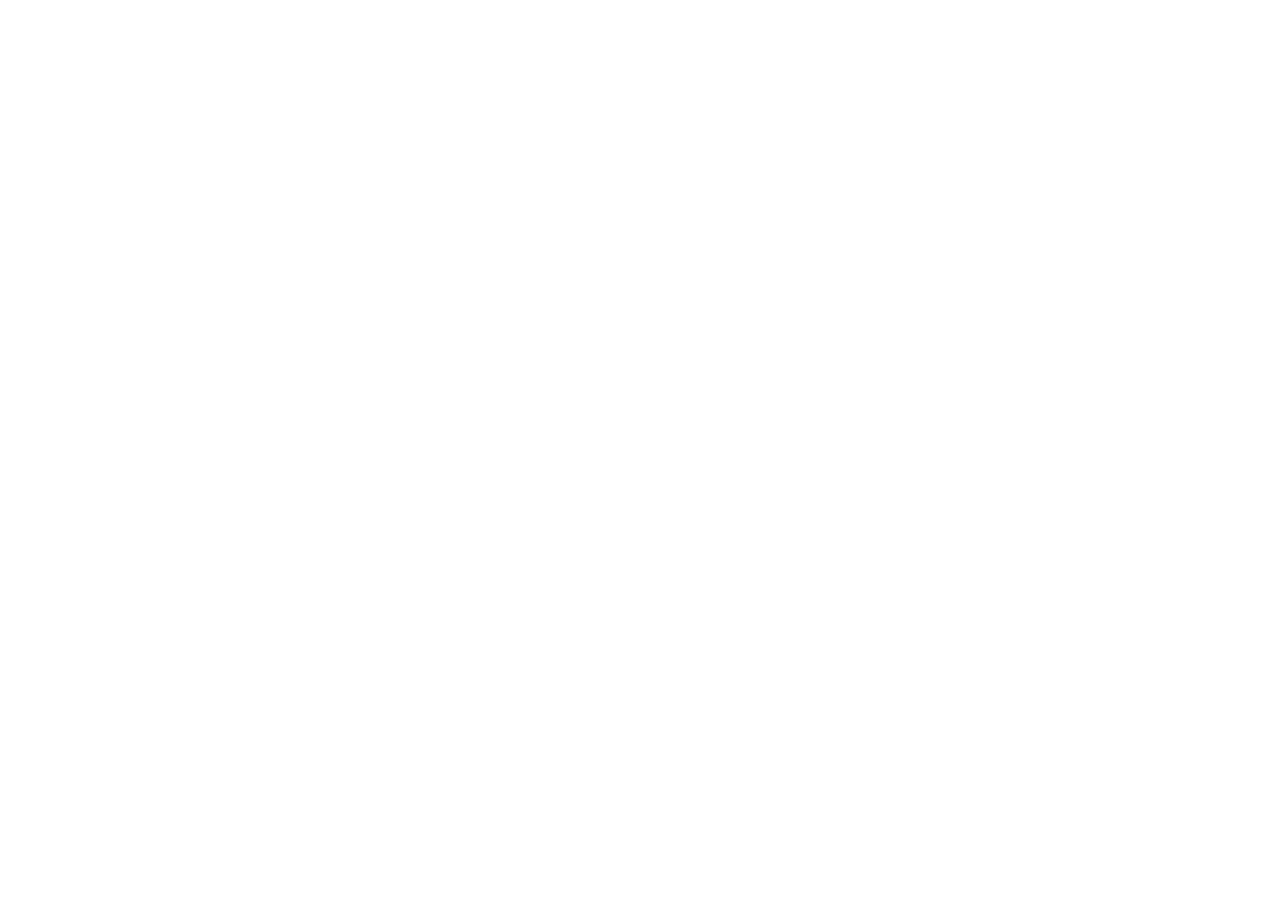
==== index.html @ 637b37db "first commit" ====
<!doctype html>
<html lang="en">
  <head>
    <!-- Required meta tags -->
    <meta charset="utf-8">
    <meta name="viewport" content="width=device-width, initial-scale=1, shrink-to-fit=no">

    <!-- Bootstrap CSS -->
    <link rel="stylesheet" href="https://cdn.jsdelivr.net/npm/bootstrap@4.6.2/dist/css/bootstrap.min.css" integrity="sha384-xOolHFLEh07PJGoPkLv1IbcEPTNtaed2xpHsD9ESMhqIYd0nLMwNLD69Npy4HI+N" crossorigin="anonymous">

    <title></title>
  </head>
  <body>
    <h1></h1>

    
    <script src="https://cdn.jsdelivr.net/npm/jquery@3.5.1/dist/jquery.slim.min.js" integrity="sha384-DfXdz2htPH0lsSSs5nCTpuj/zy4C+OGpamoFVy38MVBnE+IbbVYUew+OrCXaRkfj" crossorigin="anonymous"></script>
    <script src="https://cdn.jsdelivr.net/npm/bootstrap@4.6.2/dist/js/bootstrap.bundle.min.js" integrity="sha384-Fy6S3B9q64WdZWQUiU+q4/2Lc9npb8tCaSX9FK7E8HnRr0Jz8D6OP9dO5Vg3Q9ct" crossorigin="anonymous"></script>

    
  </body>
</html>
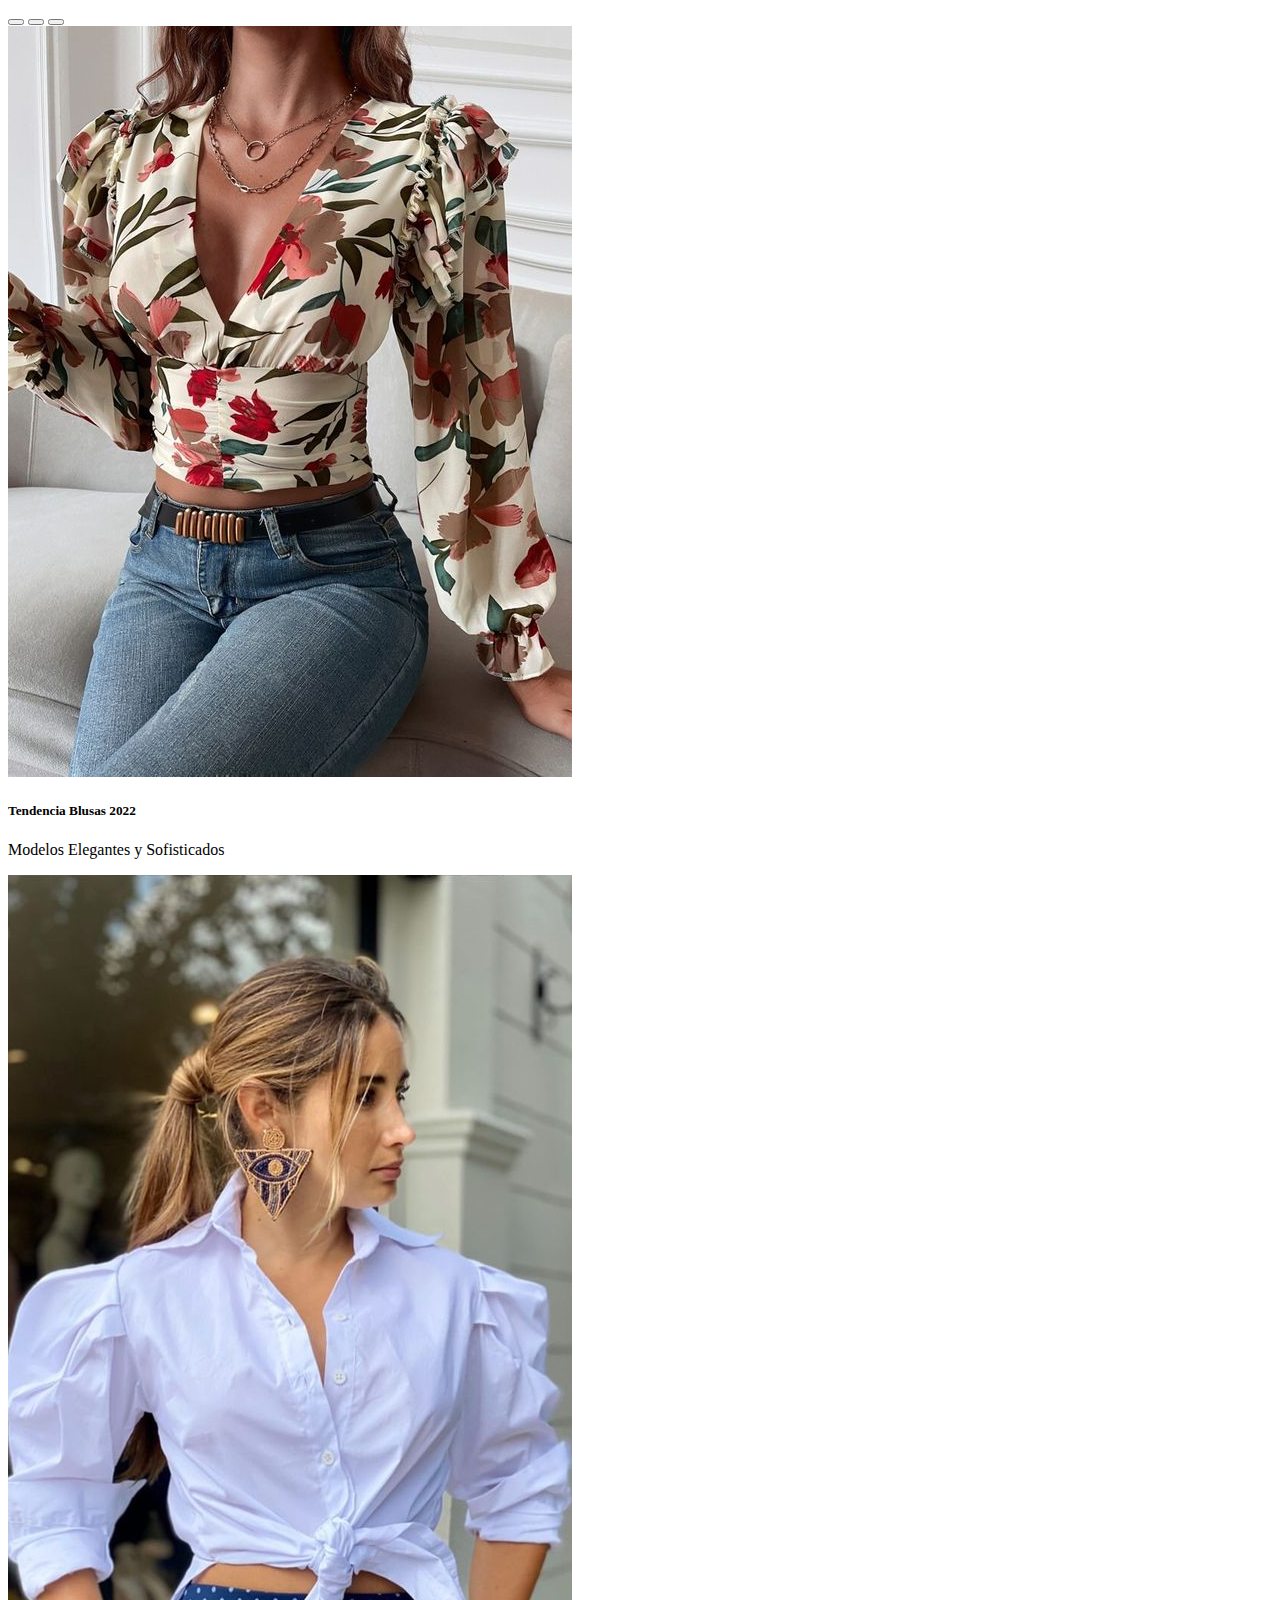
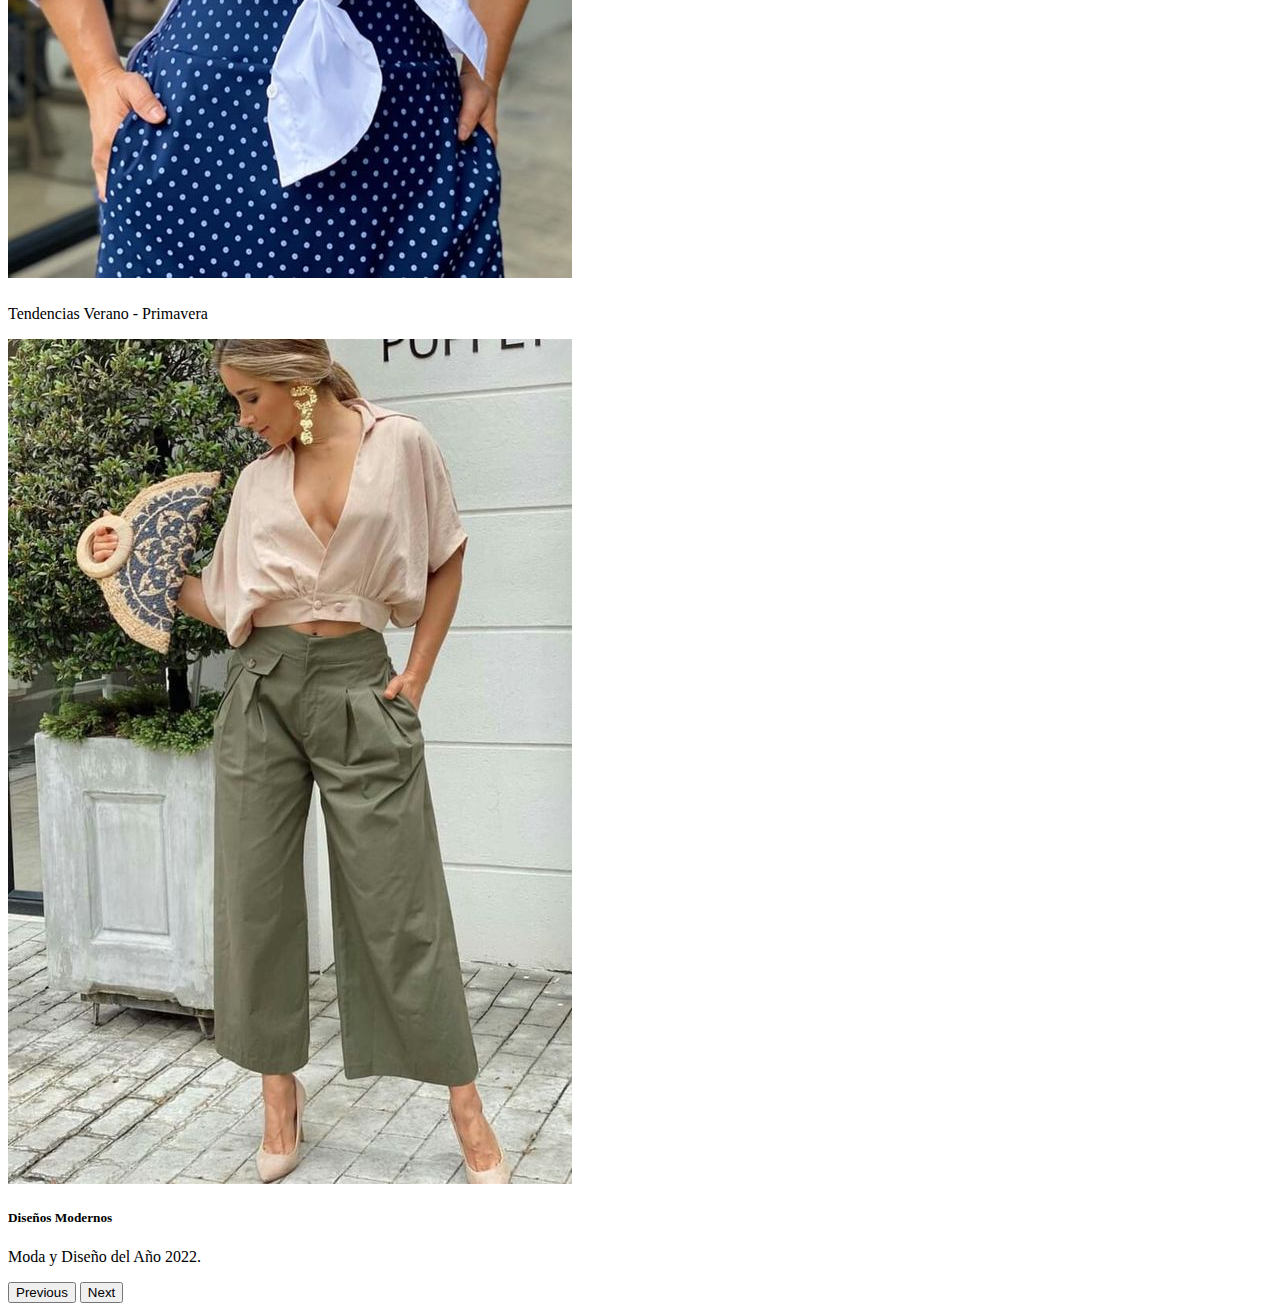
==== commit 3087594b: "first commit" ====
--- a/index.html
+++ b/index.html
@@ -1,22 +1,62 @@
 <!doctype html>
 <html lang="en">
   <head>
-    <!-- Required meta tags -->
     <meta charset="utf-8">
-    <meta name="viewport" content="width=device-width, initial-scale=1, shrink-to-fit=no">
-
-    <!-- Bootstrap CSS -->
-    <link rel="stylesheet" href="https://cdn.jsdelivr.net/npm/bootstrap@4.6.2/dist/css/bootstrap.min.css" integrity="sha384-xOolHFLEh07PJGoPkLv1IbcEPTNtaed2xpHsD9ESMhqIYd0nLMwNLD69Npy4HI+N" crossorigin="anonymous">
-
-    <title></title>
+    <meta name="viewport" content="width=device-width, initial-scale=1">
+    <title>Bootstrap demo</title>
+    <link href="https://cdn.jsdelivr.net/npm/bootstrap@5.2.0/dist/css/bootstrap.min.css" rel="stylesheet" integrity="sha384-gH2yIJqKdNHPEq0n4Mqa/HGKIhSkIHeL5AyhkYV8i59U5AR6csBvApHHNl/vI1Bx" crossorigin="anonymous">
   </head>
   <body>
-    <h1></h1>
 
+    <!-- carousel -->
     
-    <script src="https://cdn.jsdelivr.net/npm/jquery@3.5.1/dist/jquery.slim.min.js" integrity="sha384-DfXdz2htPH0lsSSs5nCTpuj/zy4C+OGpamoFVy38MVBnE+IbbVYUew+OrCXaRkfj" crossorigin="anonymous"></script>
-    <script src="https://cdn.jsdelivr.net/npm/bootstrap@4.6.2/dist/js/bootstrap.bundle.min.js" integrity="sha384-Fy6S3B9q64WdZWQUiU+q4/2Lc9npb8tCaSX9FK7E8HnRr0Jz8D6OP9dO5Vg3Q9ct" crossorigin="anonymous"></script>
+    
+        <div id="carousel" class="carousel slide" data-bs-ride="false">
+            <div class="carousel-indicators">
+                <button type="button" data-bs-target="#carouselExampleCaptions" data-bs-slide-to="0" class="active" aria-current="true" aria-label="Slide 1"></button>
+                <button type="button" data-bs-target="#carouselExampleCaptions" data-bs-slide-to="1" aria-label="Slide 2"></button>
+                <button type="button" data-bs-target="#carouselExampleCaptions" data-bs-slide-to="2" aria-label="Slide 3"></button>
+            </div>
+            <div class="carousel-inner">
+                <div class="carousel-item active">
+                <img src="/assets/images/blusa1.jpg" class="d-block w-100 img-fluid  " alt="...">
+                <div class="carousel-caption d-none d-md-block">
+                    <h5>Tendencia Blusas 2022</h5>
+                    <p>Modelos Elegantes y Sofisticados</p>
+                </div>
+                </div>
+                <div class="carousel-item">
+                <img src="/assets/images/blusa2.jpg" class="d-block w-100" alt="...">
+                <div class="carousel-caption d-none d-md-block">
+                    <h5></h5>
+                    <p>Tendencias Verano - Primavera</p>
+                </div>
+                </div>
+                <div class="carousel-item">
+                <img src="/assets/images/blusa3.jpg" class="d-block w-100" alt="...">
+                <div class="carousel-caption d-none d-md-block">
+                    <h5>Diseños  Modernos</h5>
+                    <p>Moda y Diseño del Año 2022.</p>
+                </div>
+                </div>
+            </div>
+            <button class="carousel-control-prev" type="button" data-bs-target="#carouselExampleCaptions" data-bs-slide="prev">
+                <span class="carousel-control-prev-icon" aria-hidden="true"></span>
+                <span class="visually-hidden">Previous</span>
+            </button>
+            <button class="carousel-control-next" type="button" data-bs-target="#carouselExampleCaptions" data-bs-slide="next">
+                <span class="carousel-control-next-icon" aria-hidden="true"></span>
+                <span class="visually-hidden">Next</span>
+            </button>
+            </div>
+            
 
-    
+
+
+
+
+    <script src="https://cdn.jsdelivr.net/npm/@popperjs/core@2.11.5/dist/umd/popper.min.js" integrity="sha384-Xe+8cL9oJa6tN/veChSP7q+mnSPaj5Bcu9mPX5F5xIGE0DVittaqT5lorf0EI7Vk" crossorigin="anonymous"></script>
+    <script src="https://cdn.jsdelivr.net/npm/bootstrap@5.2.0/dist/js/bootstrap.min.js" integrity="sha384-ODmDIVzN+pFdexxHEHFBQH3/9/vQ9uori45z4JjnFsRydbmQbmL5t1tQ0culUzyK" crossorigin="anonymous"></script>
+    <script src="https://cdn.jsdelivr.net/npm/bootstrap@5.2.0/dist/js/bootstrap.bundle.min.js" integrity="sha384-A3rJD856KowSb7dwlZdYEkO39Gagi7vIsF0jrRAoQmDKKtQBHUuLZ9AsSv4jD4Xa" crossorigin="anonymous"></script>
   </body>
 </html>
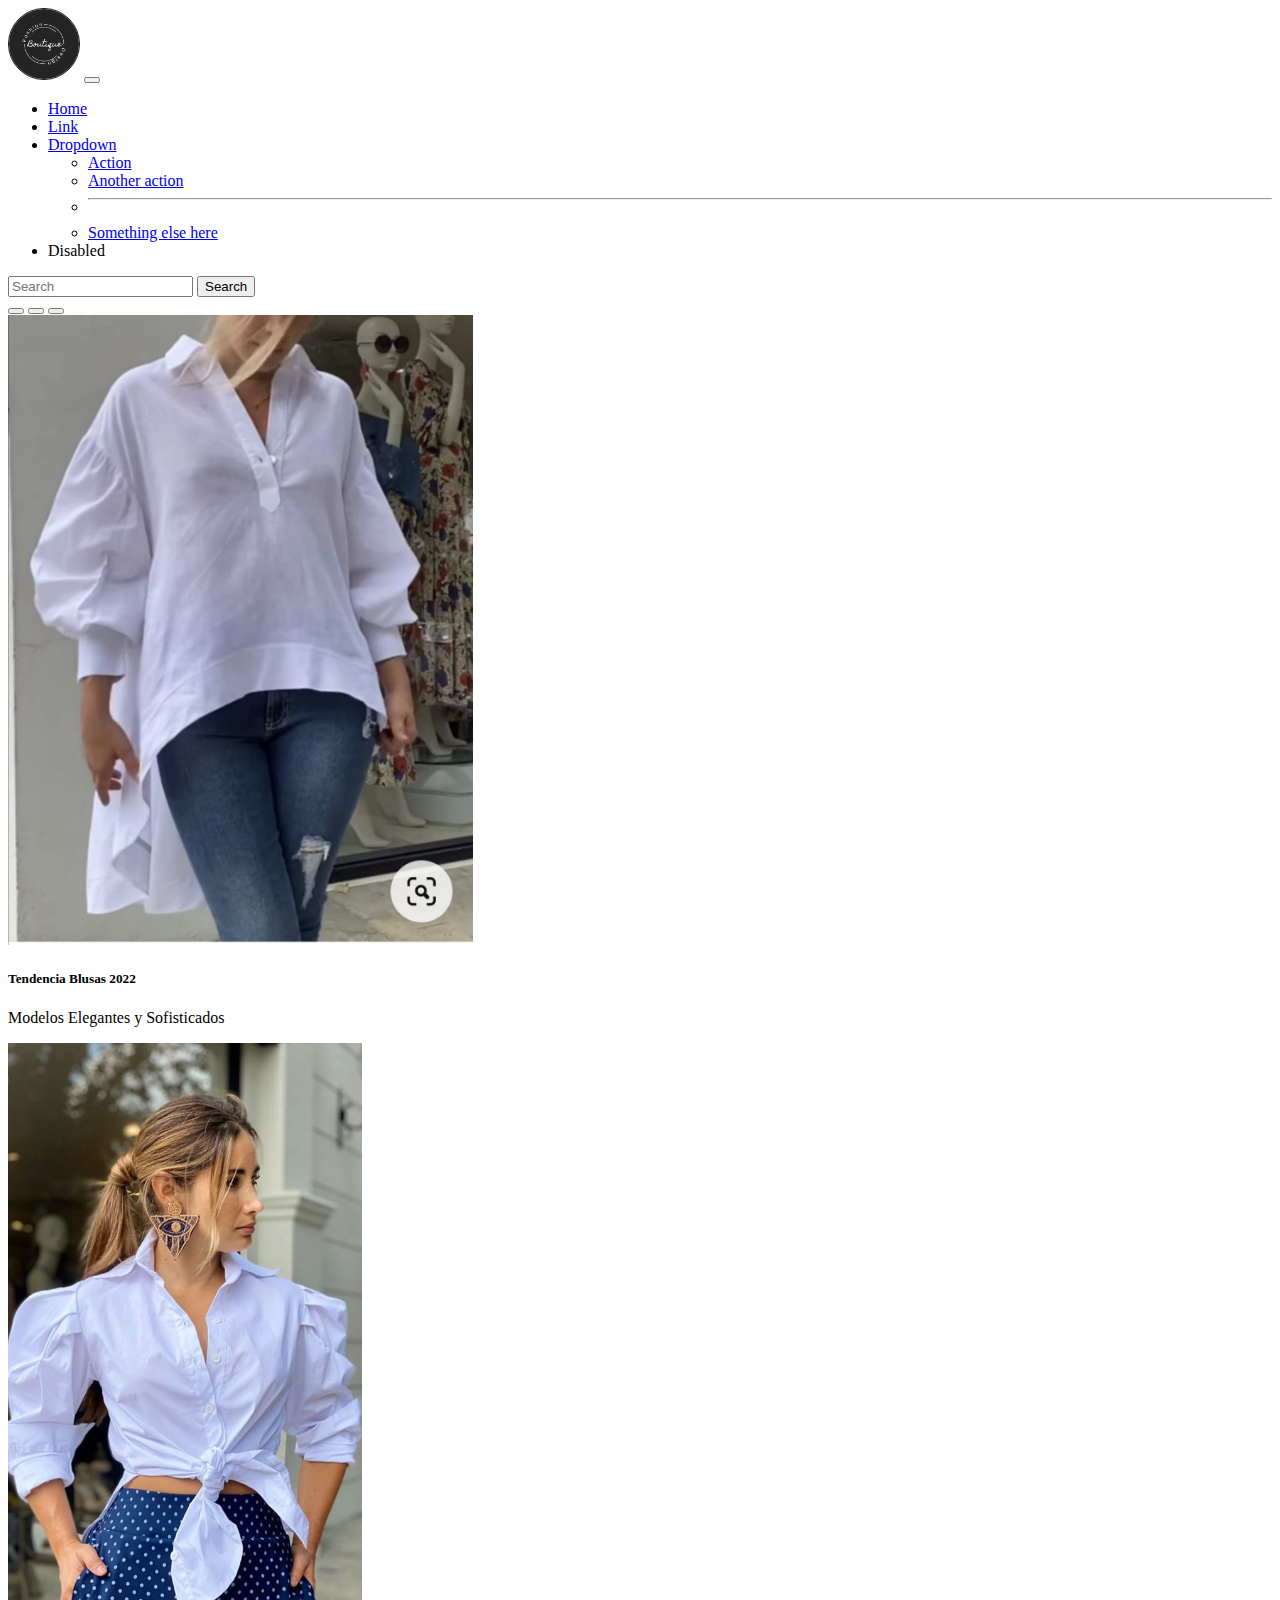
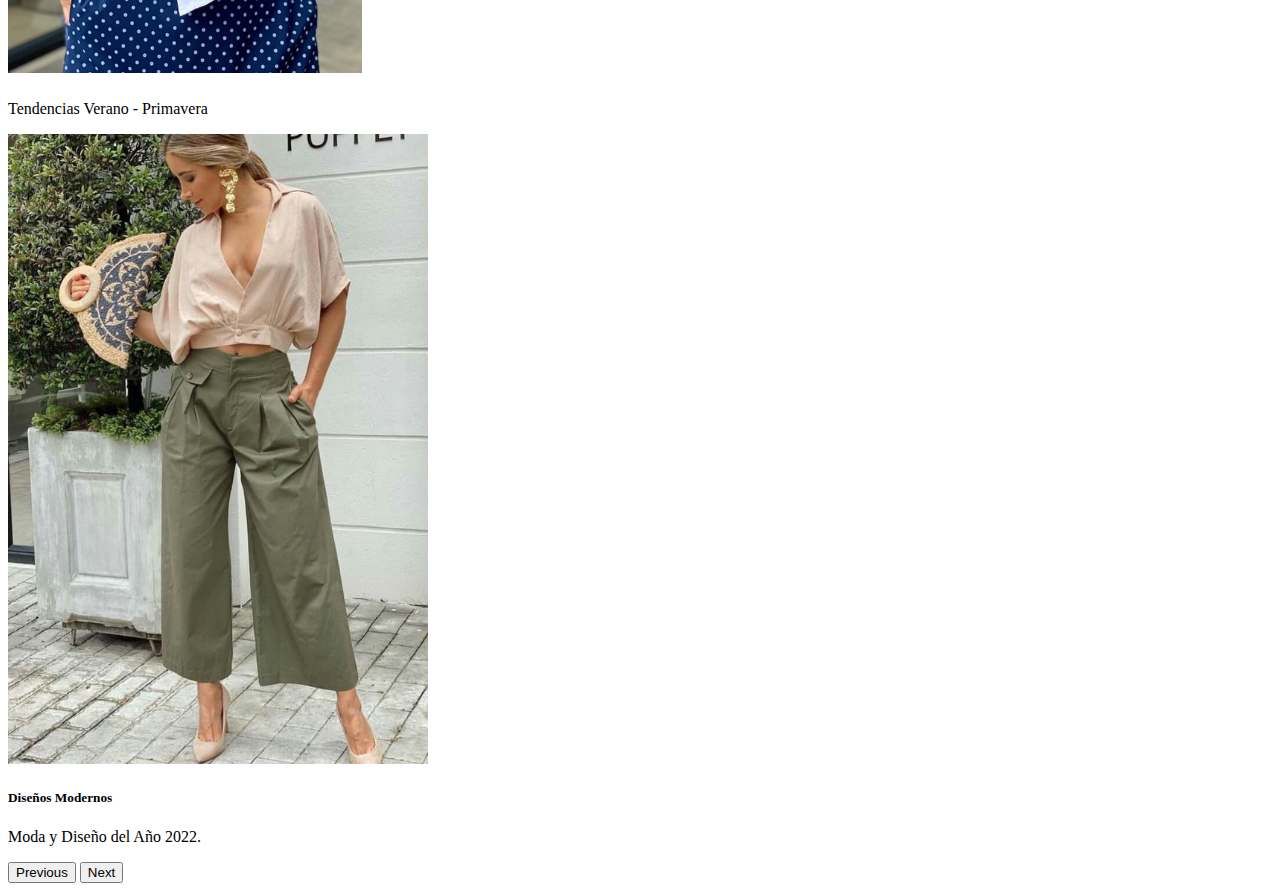
==== commit 3f3d33e5: "Se agrega navbar y se define imagenes para catalogo" ====
--- a/index.html
+++ b/index.html
@@ -5,13 +5,55 @@
     <meta name="viewport" content="width=device-width, initial-scale=1">
     <title>Bootstrap demo</title>
     <link href="https://cdn.jsdelivr.net/npm/bootstrap@5.2.0/dist/css/bootstrap.min.css" rel="stylesheet" integrity="sha384-gH2yIJqKdNHPEq0n4Mqa/HGKIhSkIHeL5AyhkYV8i59U5AR6csBvApHHNl/vI1Bx" crossorigin="anonymous">
+
+    <link rel="stylesheet" href="/index.css">
   </head>
   <body>
 
-    <!-- carousel -->
-    
-    
-        <div id="carousel" class="carousel slide" data-bs-ride="false">
+  <!-- Header -->
+  <header id="header">
+    <nav class="navbar navbar-expand-lg bg-light">
+        <div class="container-fluid">
+          <img src="/assets/images/logo.webp" alt="">
+          <button class="navbar-toggler" type="button" data-bs-toggle="collapse" data-bs-target="#navbarSupportedContent" aria-controls="navbarSupportedContent" aria-expanded="false" aria-label="Toggle navigation">
+            <span class="navbar-toggler-icon"></span>
+          </button>
+          <div class="collapse navbar-collapse" id="navbarSupportedContent">
+            <ul class="navbar-nav me-auto mb-2 mb-lg-0">
+              <li class="nav-item">
+                <a class="nav-link active" aria-current="page" href="#">Home</a>
+              </li>
+              <li class="nav-item">
+                <a class="nav-link" href="#">Link</a>
+              </li>
+              <li class="nav-item dropdown">
+                <a class="nav-link dropdown-toggle" href="#" role="button" data-bs-toggle="dropdown" aria-expanded="false">
+                  Dropdown
+                </a>
+                <ul class="dropdown-menu">
+                  <li><a class="dropdown-item" href="#">Action</a></li>
+                  <li><a class="dropdown-item" href="#">Another action</a></li>
+                  <li><hr class="dropdown-divider"></li>
+                  <li><a class="dropdown-item" href="#">Something else here</a></li>
+                </ul>
+              </li>
+              <li class="nav-item">
+                <a class="nav-link disabled">Disabled</a>
+              </li>
+            </ul>
+            <form class="d-flex" role="search">
+              <input class="form-control me-2" type="search" placeholder="Search" aria-label="Search">
+              <button class="btn btn-outline-success" type="submit">Search</button>
+            </form>
+          </div>
+        </div>
+      </nav>
+  </header>
+  <!-- /Header -->
+
+    <!-- Main -->
+    <div id="main">
+    <div id="carousel" class="carousel slide" data-bs-ride="false">
             <div class="carousel-indicators">
                 <button type="button" data-bs-target="#carouselExampleCaptions" data-bs-slide-to="0" class="active" aria-current="true" aria-label="Slide 1"></button>
                 <button type="button" data-bs-target="#carouselExampleCaptions" data-bs-slide-to="1" aria-label="Slide 2"></button>
@@ -19,27 +61,27 @@
             </div>
             <div class="carousel-inner">
                 <div class="carousel-item active">
-                <img src="/assets/images/blusa1.jpg" class="d-block w-100 img-fluid  " alt="...">
+                <img src="/assets/images/blusa1.jpg" class="d-block w-100" alt="...">
                 <div class="carousel-caption d-none d-md-block">
                     <h5>Tendencia Blusas 2022</h5>
                     <p>Modelos Elegantes y Sofisticados</p>
                 </div>
-                </div>
-                <div class="carousel-item">
+            </div>
+            <div class="carousel-item">
                 <img src="/assets/images/blusa2.jpg" class="d-block w-100" alt="...">
                 <div class="carousel-caption d-none d-md-block">
                     <h5></h5>
                     <p>Tendencias Verano - Primavera</p>
                 </div>
-                </div>
+            </div>
                 <div class="carousel-item">
-                <img src="/assets/images/blusa3.jpg" class="d-block w-100" alt="...">
+                    <img src="/assets/images/blusa3.jpg" class="d-block w-100" alt="...">
                 <div class="carousel-caption d-none d-md-block">
                     <h5>Diseños  Modernos</h5>
                     <p>Moda y Diseño del Año 2022.</p>
                 </div>
-                </div>
             </div>
+        </div>
             <button class="carousel-control-prev" type="button" data-bs-target="#carouselExampleCaptions" data-bs-slide="prev">
                 <span class="carousel-control-prev-icon" aria-hidden="true"></span>
                 <span class="visually-hidden">Previous</span>
@@ -48,9 +90,11 @@
                 <span class="carousel-control-next-icon" aria-hidden="true"></span>
                 <span class="visually-hidden">Next</span>
             </button>
-            </div>
-            
-
+        </div>
+    </div>
+        <!-- /Main -->
+        
+        
 
 
 
--- a/index.css
+++ b/index.css
@@ -0,0 +1,17 @@
+#header img{
+    width: 70px;
+    background-color: #fff;
+    border-radius: 50%;
+    border: 1px solid #191919;
+}
+
+#main .carousel-inner img{
+    max-height: 70vh;
+    object-fit: cover; 
+
+    
+}
+
+#carousel{
+    position:relative;
+}
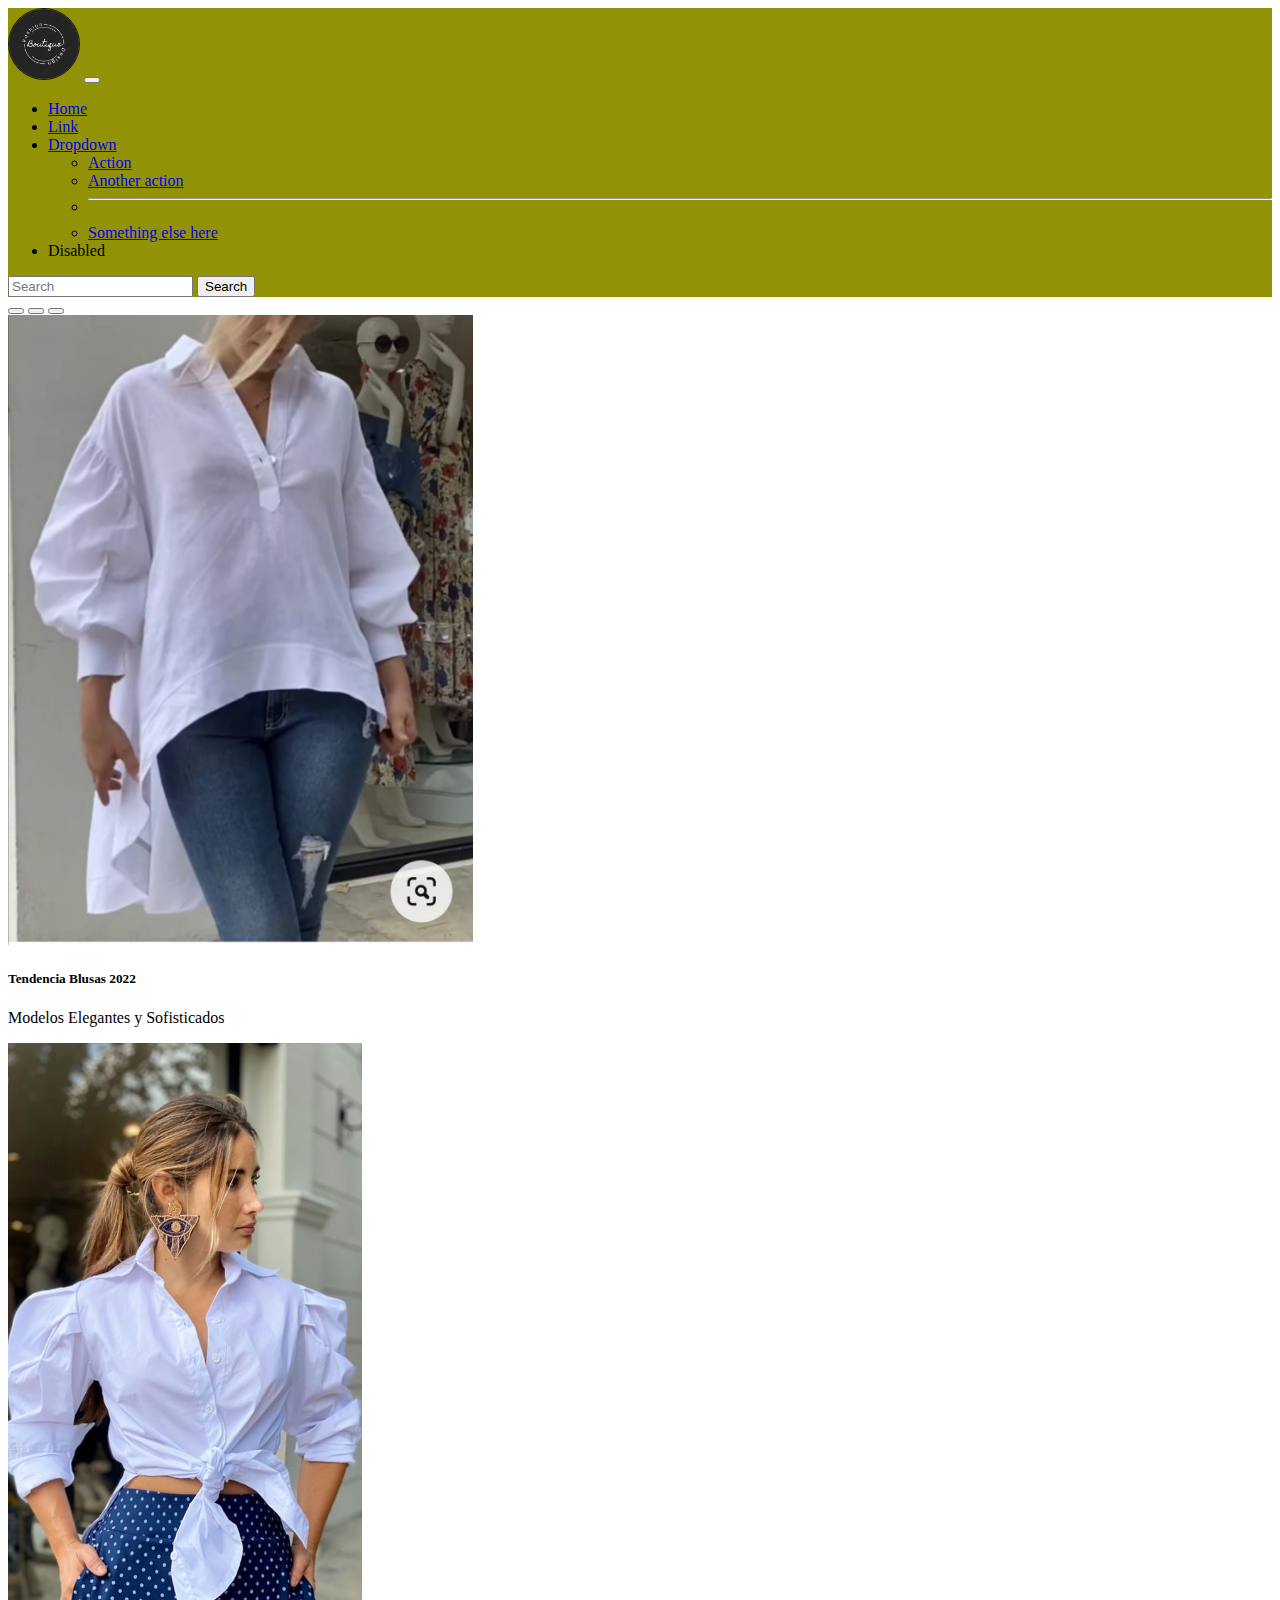
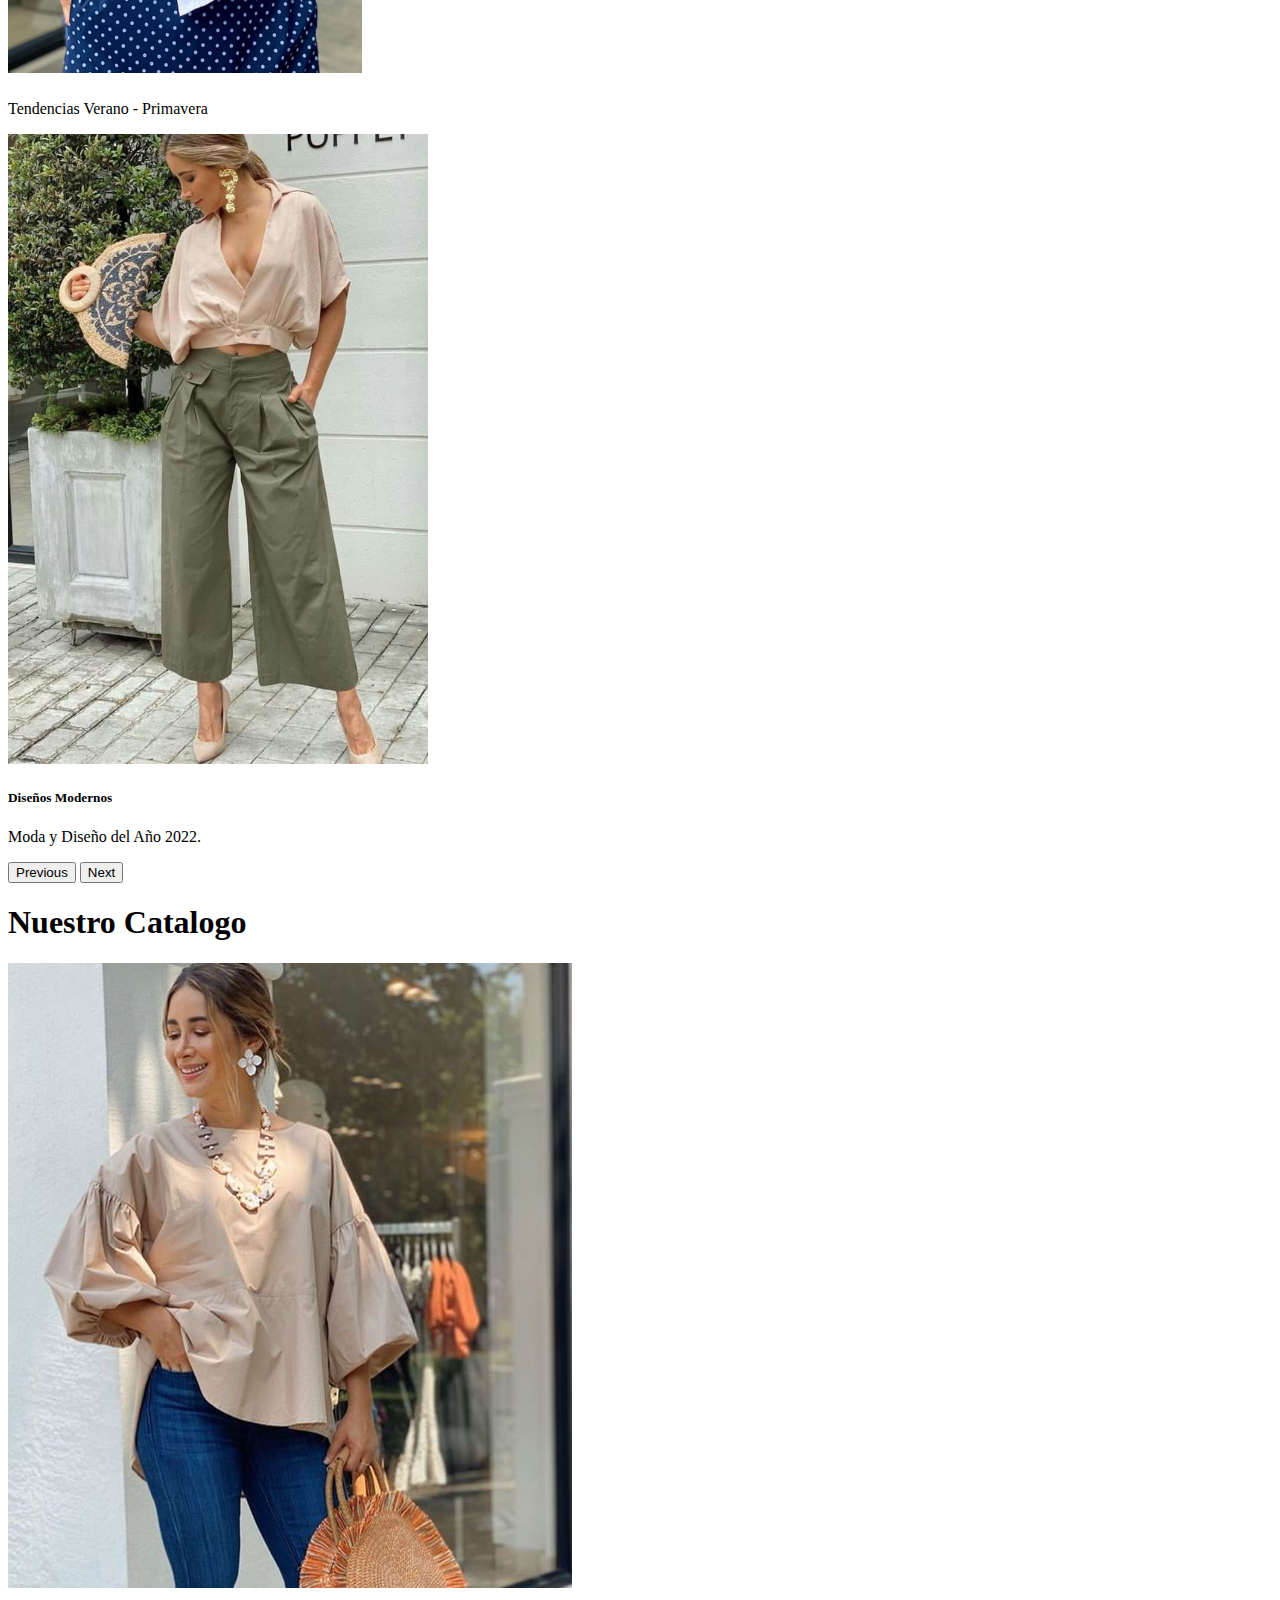
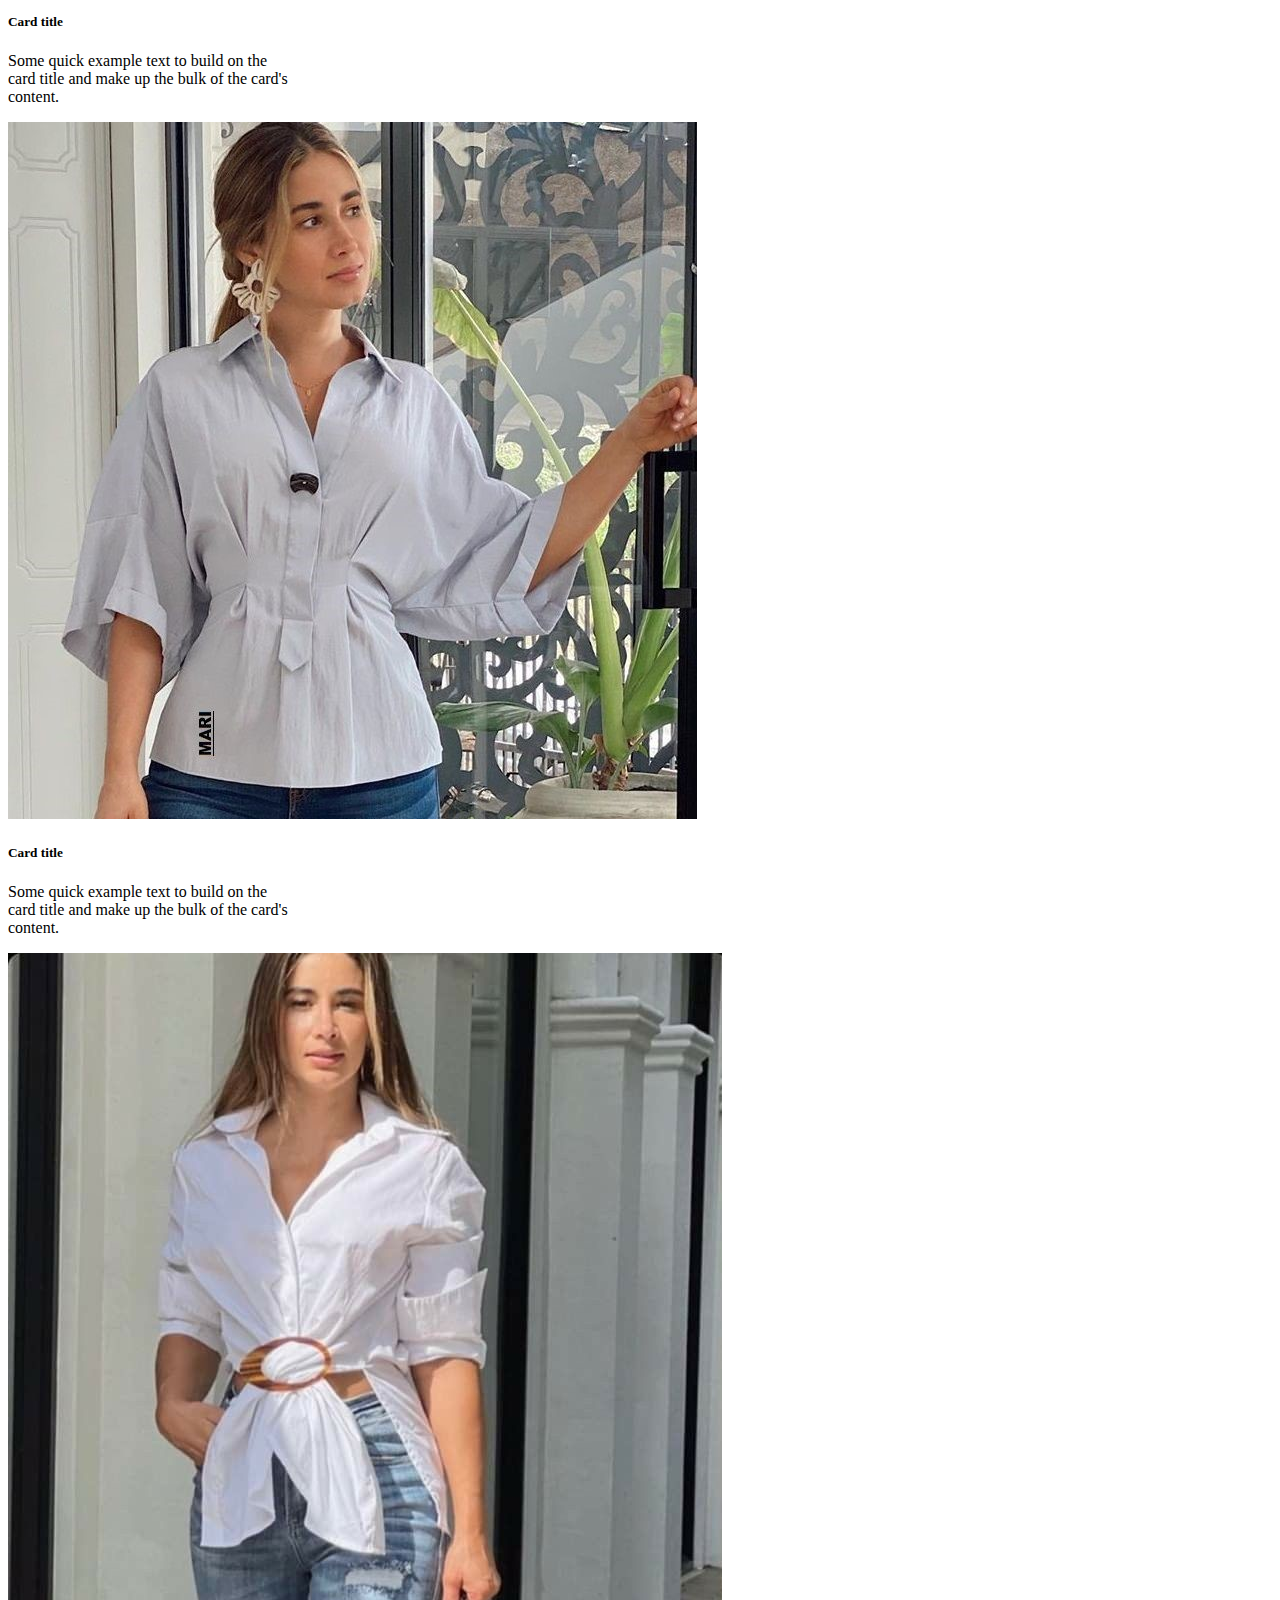
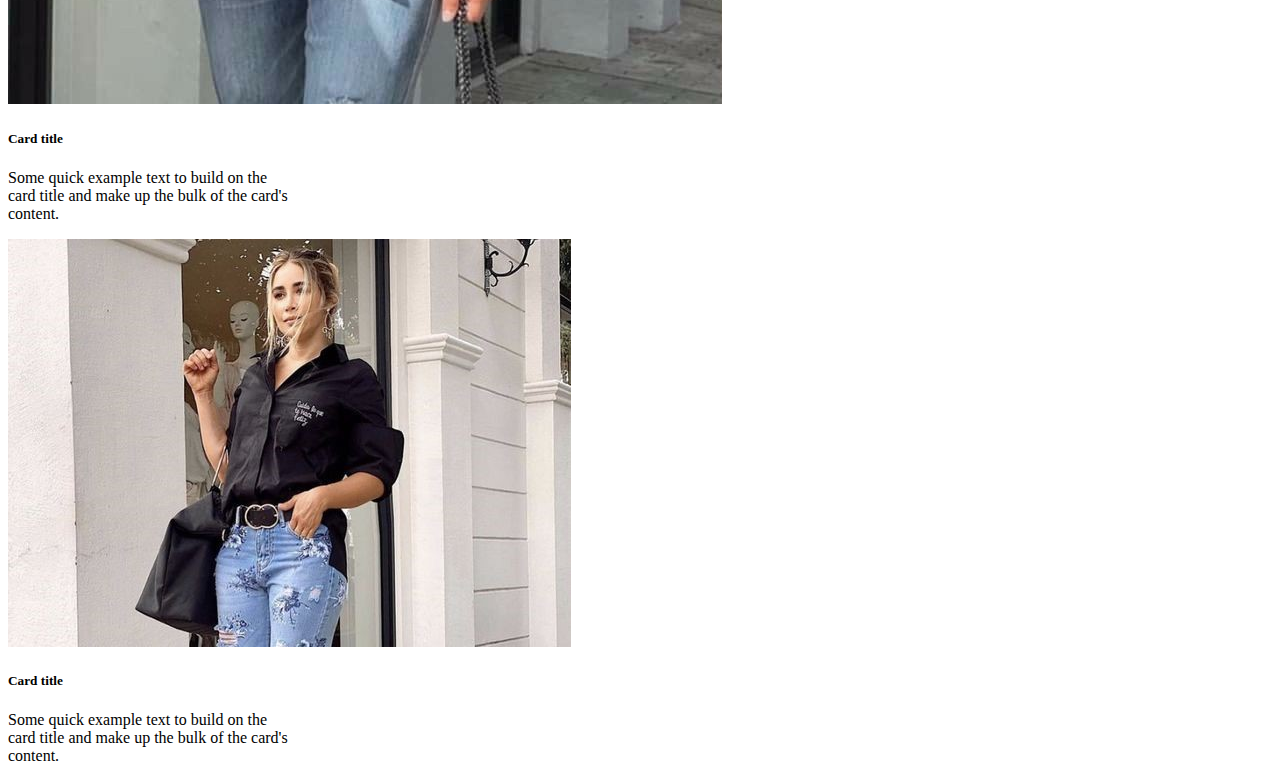
==== commit 0a808e49: "Se crean cards para catalogo" ====
--- a/index.html
+++ b/index.html
@@ -12,7 +12,7 @@
 
   <!-- Header -->
   <header id="header">
-    <nav class="navbar navbar-expand-lg bg-light">
+    <nav class="navbar navbar-expand-lg bg-">
         <div class="container-fluid">
           <img src="/assets/images/logo.webp" alt="">
           <button class="navbar-toggler" type="button" data-bs-toggle="collapse" data-bs-target="#navbarSupportedContent" aria-controls="navbarSupportedContent" aria-expanded="false" aria-label="Toggle navigation">
@@ -93,14 +93,79 @@
         </div>
     </div>
         <!-- /Main -->
+
+    <!-- Section -->
+    <div class="container">
+        <h1 class="text-center m-4">Nuestro Catalogo</h1>
+        <div class="row">
+            <div class="col-12 col-md-6 col-lg-3 d-flex justify-content-center ">
+                <div class="card" style="width: 18rem;">
+                    <img src="/assets/images/catalogo/img2.jpg" class="card-img-top" alt="...">
+                    <div class="card-body">
+                      <h5 class="card-title">Card title</h5>
+                      <p class="card-text">Some quick example text to build on the card title and make up the bulk of the card's content.</p>
+                      
+                    </div>
+                  </div>
+            </div>
+            <div class="col-12 col-md-6 col-lg-3 d-flex justify-content-center">
+                <div class="card" style="width: 18rem;">
+                    <img src="/assets/images/catalogo/img3.jpg" class="card-img-top" alt="...">
+                    <div class="card-body">
+                      <h5 class="card-title">Card title</h5>
+                      <p class="card-text">Some quick example text to build on the card title and make up the bulk of the card's content.</p>
+                      
+                    </div>
+                  </div>
+            </div>
+            <div class="col-12 col-md-6 col-lg-3 d-flex justify-content-center">
+                <div class="card" style="width: 18rem;">
+                    <img src="/assets/images/catalogo/img4.jpg" class="card-img-top" alt="...">
+                    <div class="card-body">
+                      <h5 class="card-title">Card title</h5>
+                      <p class="card-text">Some quick example text to build on the card title and make up the bulk of the card's content.</p>
+                      
+                    </div>
+                  </div>
+            </div>
+            <div class="col-12 col-md-6 col-lg-3 d-flex justify-content-center">
+                <div class="card" style="width: 18rem;">
+                    <img src="/assets/images/catalogo/img5.jpg" class="card-img-top" alt="...">
+                    <div class="card-body">
+                      <h5 class="card-title">Card title</h5>
+                      <p class="card-text">Some quick example text to build on the card title and make up the bulk of the card's content.</p>
+                      
+                    </div>
+                  </div>
+            </div>
+        </div>
+    </div>
+    <!-- /Section -->
         
         
 
 
 
 
-    <script src="https://cdn.jsdelivr.net/npm/@popperjs/core@2.11.5/dist/umd/popper.min.js" integrity="sha384-Xe+8cL9oJa6tN/veChSP7q+mnSPaj5Bcu9mPX5F5xIGE0DVittaqT5lorf0EI7Vk" crossorigin="anonymous"></script>
-    <script src="https://cdn.jsdelivr.net/npm/bootstrap@5.2.0/dist/js/bootstrap.min.js" integrity="sha384-ODmDIVzN+pFdexxHEHFBQH3/9/vQ9uori45z4JjnFsRydbmQbmL5t1tQ0culUzyK" crossorigin="anonymous"></script>
-    <script src="https://cdn.jsdelivr.net/npm/bootstrap@5.2.0/dist/js/bootstrap.bundle.min.js" integrity="sha384-A3rJD856KowSb7dwlZdYEkO39Gagi7vIsF0jrRAoQmDKKtQBHUuLZ9AsSv4jD4Xa" crossorigin="anonymous"></script>
+   <!-- Optional JavaScript; choose one of the two! -->
+
+    <!-- Option 1: jQuery and Bootstrap Bundle (includes Popper) -->
+    <script
+      src="https://cdn.jsdelivr.net/npm/jquery@3.5.1/dist/jquery.slim.min.js"
+      integrity="sha384-DfXdz2htPH0lsSSs5nCTpuj/zy4C+OGpamoFVy38MVBnE+IbbVYUew+OrCXaRkfj"
+      crossorigin="anonymous"
+    ></script>
+    <script
+      src="https://cdn.jsdelivr.net/npm/bootstrap@4.6.2/dist/js/bootstrap.bundle.min.js"
+      integrity="sha384-Fy6S3B9q64WdZWQUiU+q4/2Lc9npb8tCaSX9FK7E8HnRr0Jz8D6OP9dO5Vg3Q9ct"
+      crossorigin="anonymous"
+    ></script>
+
+    <!-- Option 2: Separate Popper and Bootstrap JS -->
+    <!--
+    <script src="https://cdn.jsdelivr.net/npm/jquery@3.5.1/dist/jquery.slim.min.js" integrity="sha384-DfXdz2htPH0lsSSs5nCTpuj/zy4C+OGpamoFVy38MVBnE+IbbVYUew+OrCXaRkfj" crossorigin="anonymous"></script>
+    <script src="https://cdn.jsdelivr.net/npm/popper.js@1.16.1/dist/umd/popper.min.js" integrity="sha384-9/reFTGAW83EW2RDu2S0VKaIzap3H66lZH81PoYlFhbGU+6BZp6G7niu735Sk7lN" crossorigin="anonymous"></script>
+    <script src="https://cdn.jsdelivr.net/npm/bootstrap@4.6.2/dist/js/bootstrap.min.js" integrity="sha384-+sLIOodYLS7CIrQpBjl+C7nPvqq+FbNUBDunl/OZv93DB7Ln/533i8e/mZXLi/P+" crossorigin="anonymous"></script>
+    -->
   </body>
-</html>
+</html>--- a/index.css
+++ b/index.css
@@ -1,3 +1,6 @@
+.navbar{
+    background-color: rgb(146, 146, 7);
+}
 #header img{
     width: 70px;
     background-color: #fff;
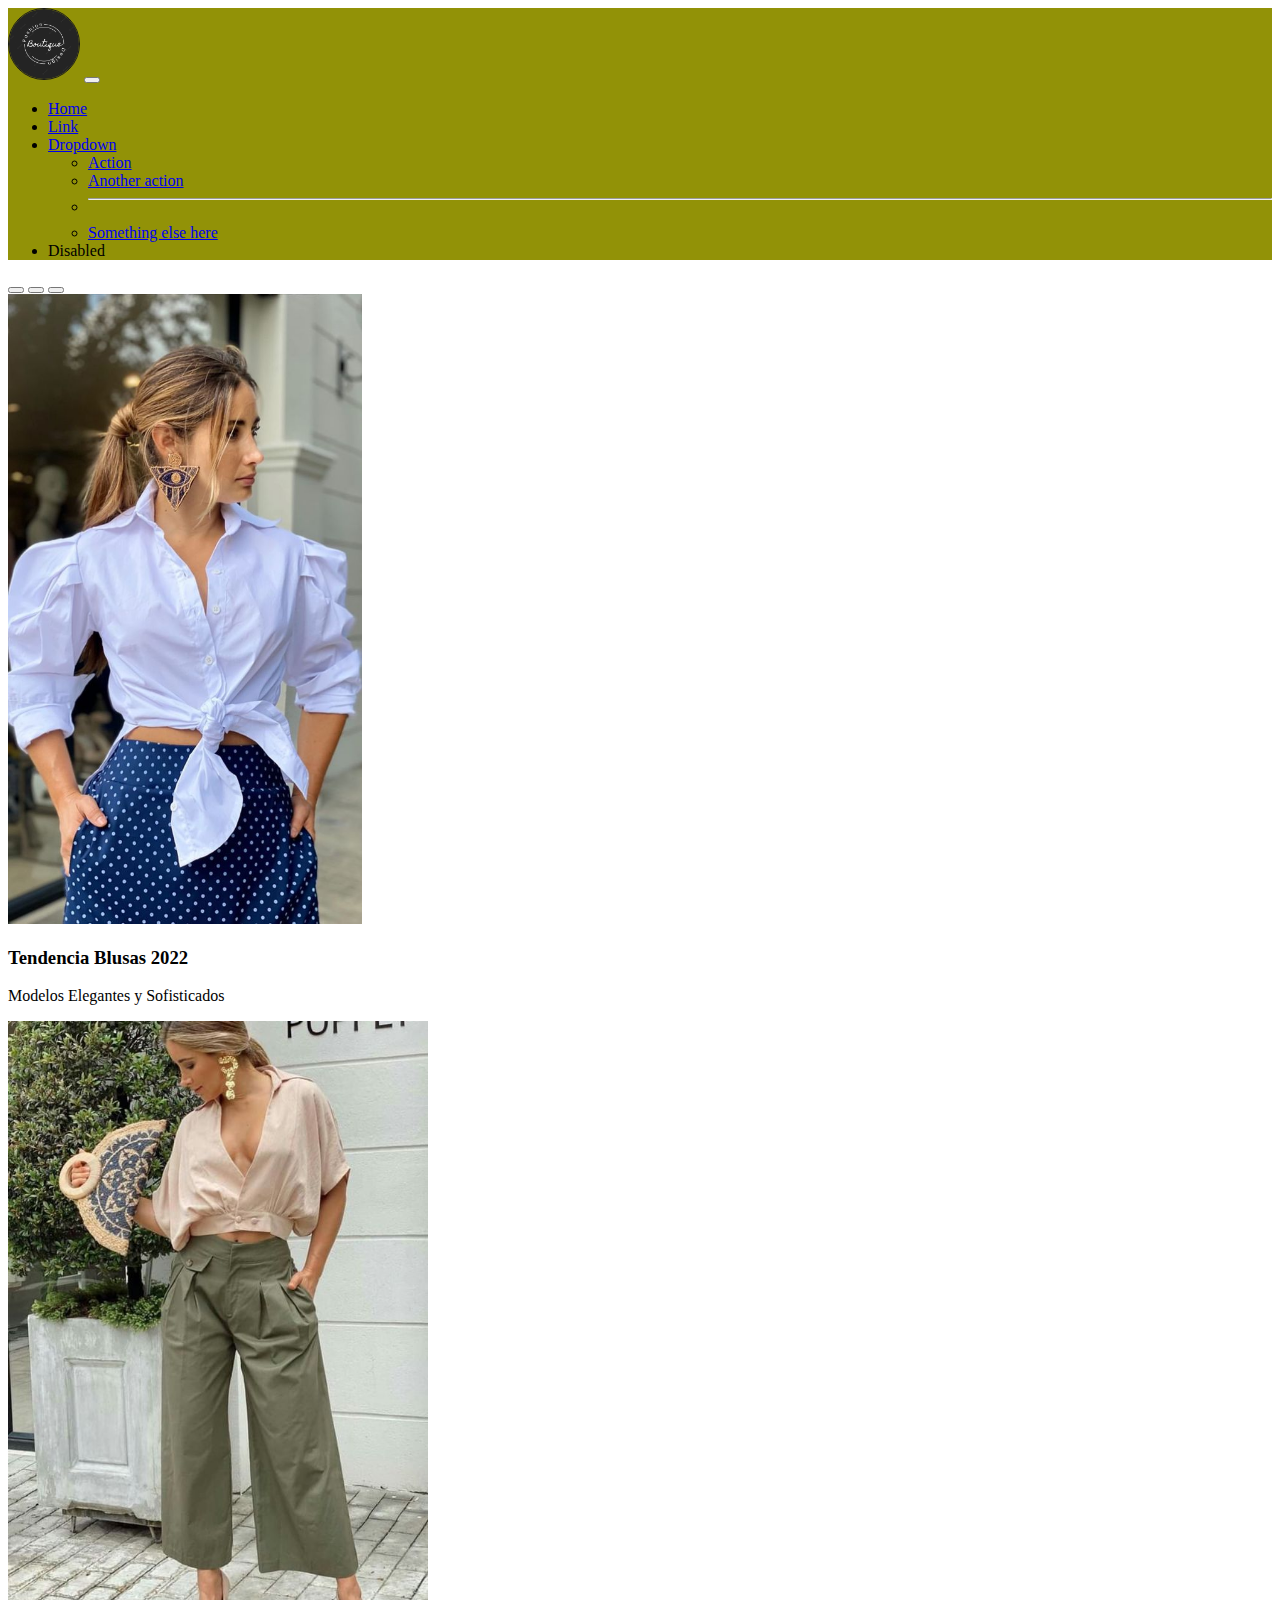
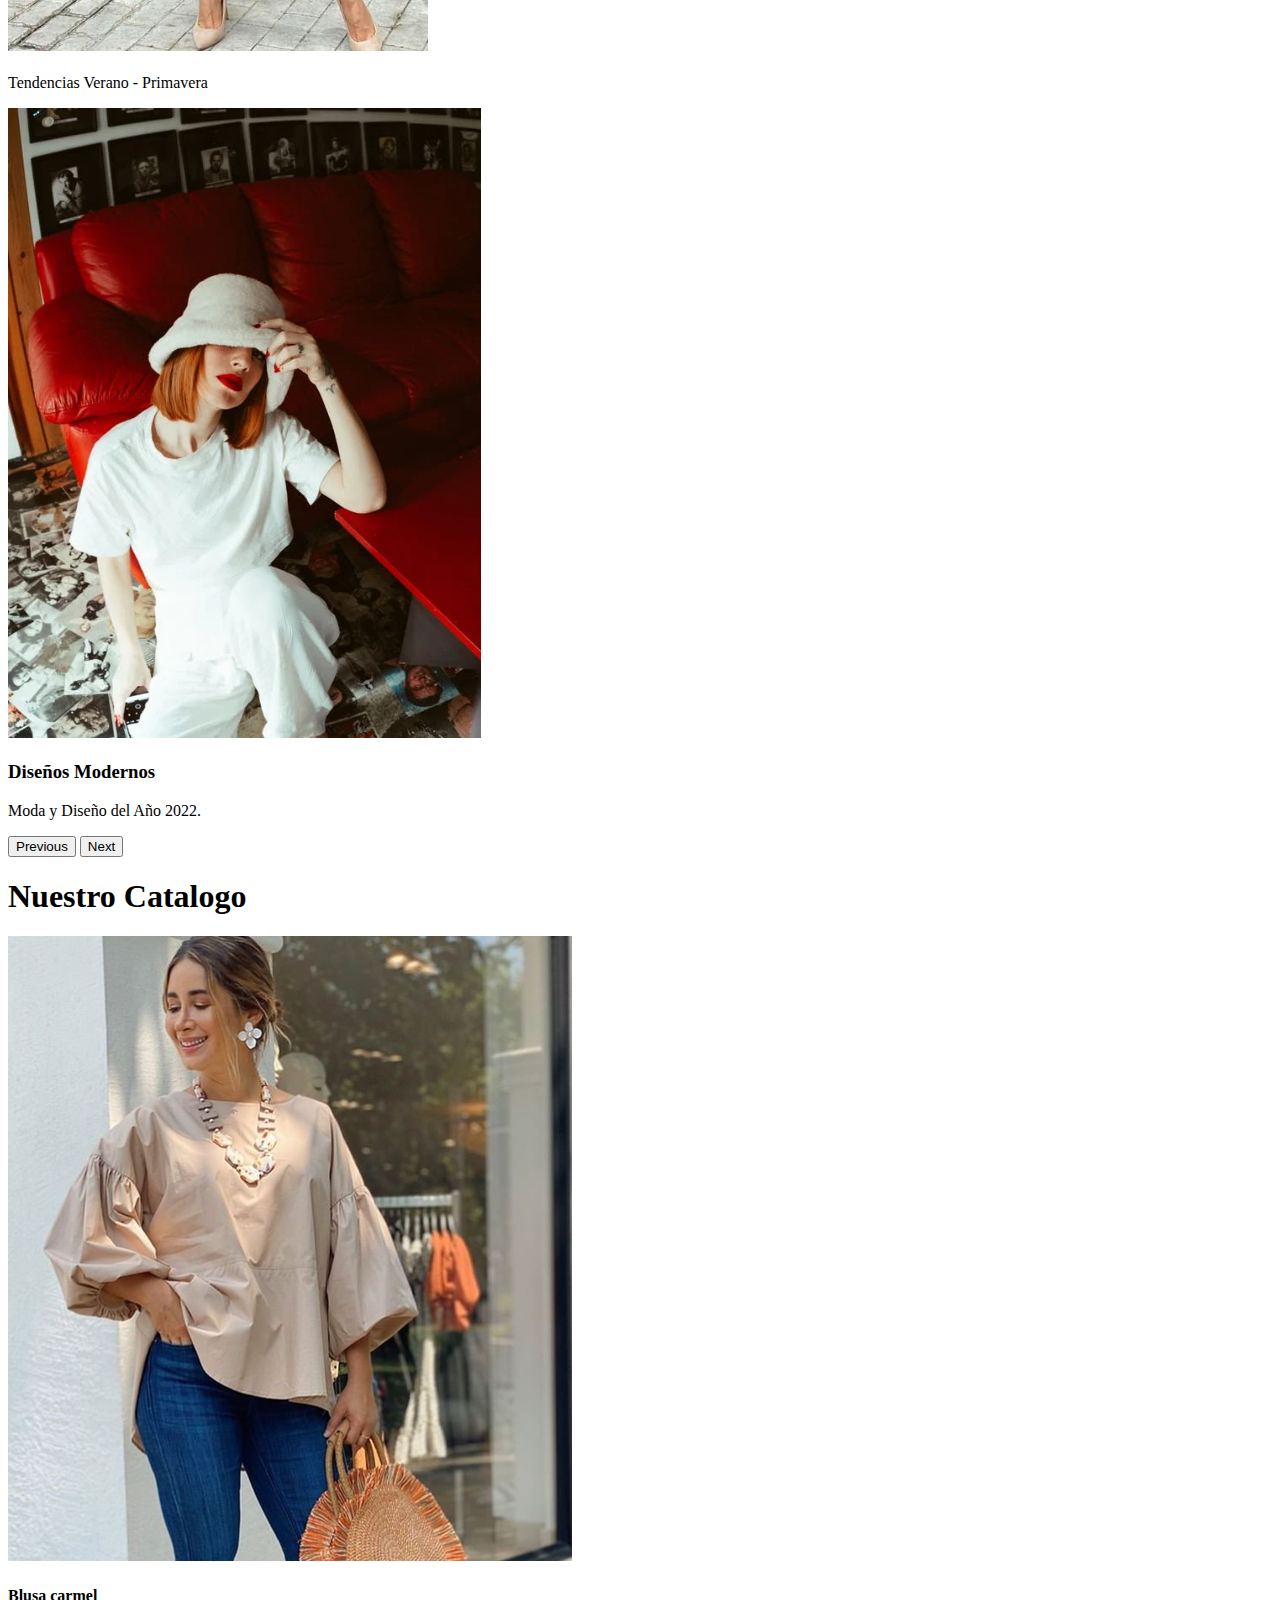
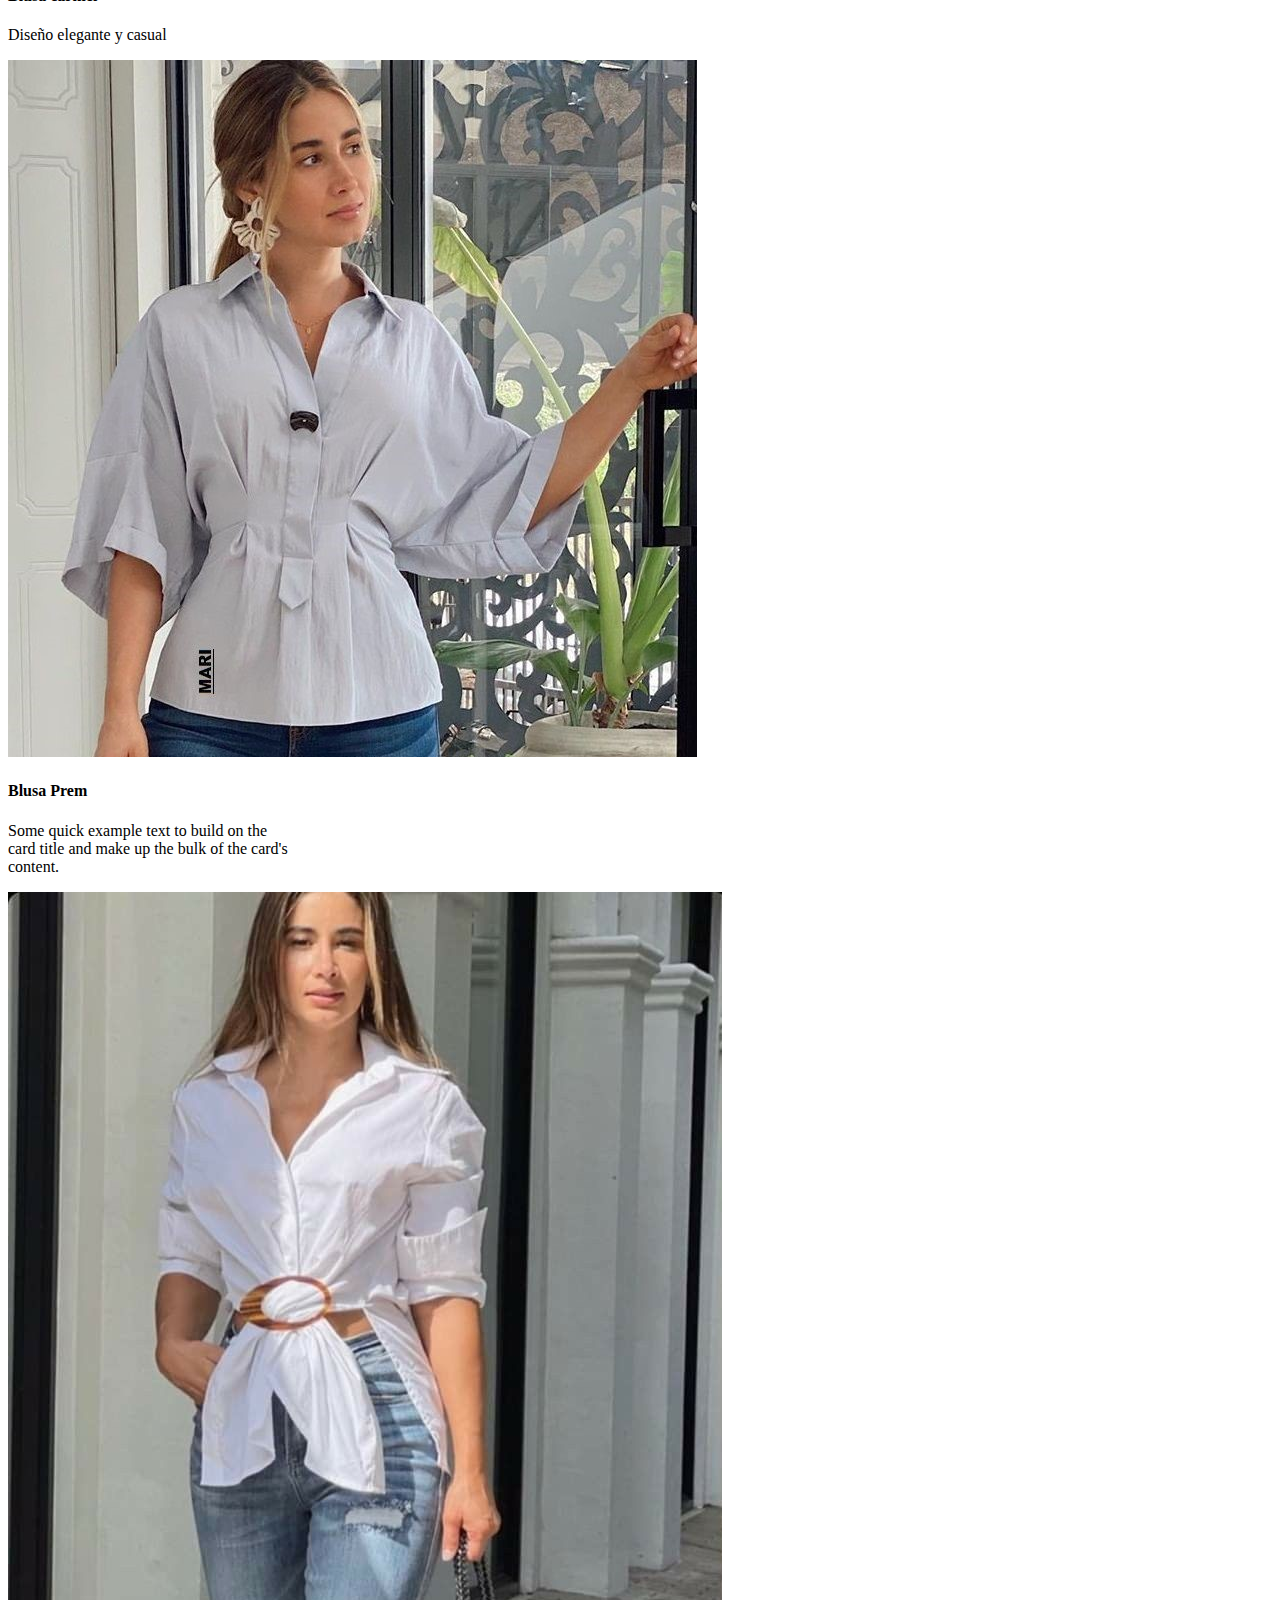
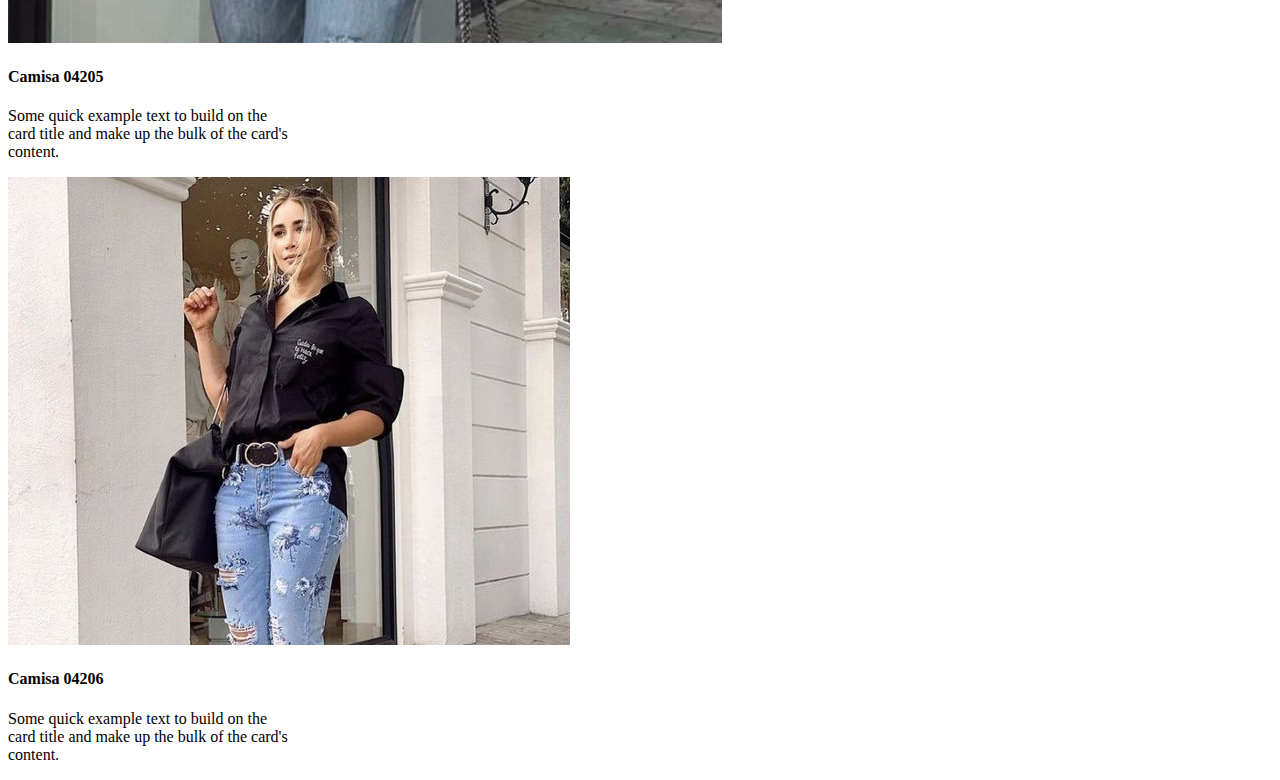
==== commit eeb4339a: "Se agrega descripcion de cada card." ====
--- a/index.html
+++ b/index.html
@@ -9,12 +9,13 @@
     <link rel="stylesheet" href="/index.css">
   </head>
   <body>
+    
 
   <!-- Header -->
   <header id="header">
     <nav class="navbar navbar-expand-lg bg-">
         <div class="container-fluid">
-          <img src="/assets/images/logo.webp" alt="">
+          <img  src="/assets/images/logo.webp" alt="">
           <button class="navbar-toggler" type="button" data-bs-toggle="collapse" data-bs-target="#navbarSupportedContent" aria-controls="navbarSupportedContent" aria-expanded="false" aria-label="Toggle navigation">
             <span class="navbar-toggler-icon"></span>
           </button>
@@ -41,10 +42,6 @@
                 <a class="nav-link disabled">Disabled</a>
               </li>
             </ul>
-            <form class="d-flex" role="search">
-              <input class="form-control me-2" type="search" placeholder="Search" aria-label="Search">
-              <button class="btn btn-outline-success" type="submit">Search</button>
-            </form>
           </div>
         </div>
       </nav>
@@ -53,31 +50,31 @@
 
     <!-- Main -->
     <div id="main">
-    <div id="carousel" class="carousel slide" data-bs-ride="false">
+    <div id="carousel" class="carousel slide " data-bs-ride="false">
             <div class="carousel-indicators">
                 <button type="button" data-bs-target="#carouselExampleCaptions" data-bs-slide-to="0" class="active" aria-current="true" aria-label="Slide 1"></button>
                 <button type="button" data-bs-target="#carouselExampleCaptions" data-bs-slide-to="1" aria-label="Slide 2"></button>
                 <button type="button" data-bs-target="#carouselExampleCaptions" data-bs-slide-to="2" aria-label="Slide 3"></button>
             </div>
             <div class="carousel-inner">
-                <div class="carousel-item active">
-                <img src="/assets/images/blusa1.jpg" class="d-block w-100" alt="...">
+                <div class="carousel-item active ">
+                <img src="/assets/images/blusa2.jpg" class="d-block w-100" alt="...">
                 <div class="carousel-caption d-none d-md-block">
-                    <h5>Tendencia Blusas 2022</h5>
+                    <h3>Tendencia Blusas 2022</h3>
                     <p>Modelos Elegantes y Sofisticados</p>
                 </div>
             </div>
             <div class="carousel-item">
-                <img src="/assets/images/blusa2.jpg" class="d-block w-100" alt="...">
+                <img src="/assets/images/blusa3.jpg" class="d-block w-100" alt="...">
                 <div class="carousel-caption d-none d-md-block">
-                    <h5></h5>
+                    <h3></h3>
                     <p>Tendencias Verano - Primavera</p>
                 </div>
             </div>
                 <div class="carousel-item">
-                    <img src="/assets/images/blusa3.jpg" class="d-block w-100" alt="...">
+                    <img src="/assets/images/blusa1.webp" class="d-block w-100" alt="...">
                 <div class="carousel-caption d-none d-md-block">
-                    <h5>Diseños  Modernos</h5>
+                    <h3>Diseños  Modernos</h3>
                     <p>Moda y Diseño del Año 2022.</p>
                 </div>
             </div>
@@ -98,31 +95,31 @@
     <div class="container">
         <h1 class="text-center m-4">Nuestro Catalogo</h1>
         <div class="row">
-            <div class="col-12 col-md-6 col-lg-3 d-flex justify-content-center ">
-                <div class="card" style="width: 18rem;">
+            <div class="col-12 col-md-6 col-lg-3 d-flex justify-content-center">
+                <div class="card text-center" style="width: 18rem;">
                     <img src="/assets/images/catalogo/img2.jpg" class="card-img-top" alt="...">
                     <div class="card-body">
-                      <h5 class="card-title">Card title</h5>
+                      <h4 class="card-title">Blusa carmel</h4>
+                      <p class="card-text">Diseño elegante y casual</p>
+                      
+                    </div>
+                  </div>
+            </div>
+            <div class="col-12 col-md-6 col-lg-3 d-flex justify-content-center">
+                <div class="card text-center" style="width: 18rem;">
+                    <img src="/assets/images/catalogo/img3.jpg" class="card-img-top" alt="...">
+                    <div class="card-body">
+                      <h4 class="card-title">Blusa Prem</h4>
                       <p class="card-text">Some quick example text to build on the card title and make up the bulk of the card's content.</p>
                       
                     </div>
                   </div>
             </div>
             <div class="col-12 col-md-6 col-lg-3 d-flex justify-content-center">
-                <div class="card" style="width: 18rem;">
-                    <img src="/assets/images/catalogo/img3.jpg" class="card-img-top" alt="...">
-                    <div class="card-body">
-                      <h5 class="card-title">Card title</h5>
-                      <p class="card-text">Some quick example text to build on the card title and make up the bulk of the card's content.</p>
-                      
-                    </div>
-                  </div>
-            </div>
-            <div class="col-12 col-md-6 col-lg-3 d-flex justify-content-center">
-                <div class="card" style="width: 18rem;">
+                <div class="card text-center" style="width: 18rem;">
                     <img src="/assets/images/catalogo/img4.jpg" class="card-img-top" alt="...">
                     <div class="card-body">
-                      <h5 class="card-title">Card title</h5>
+                      <h4 class="card-title">Camisa 04205</h4>
                       <p class="card-text">Some quick example text to build on the card title and make up the bulk of the card's content.</p>
                       
                     </div>
@@ -132,7 +129,7 @@
                 <div class="card" style="width: 18rem;">
                     <img src="/assets/images/catalogo/img5.jpg" class="card-img-top" alt="...">
                     <div class="card-body">
-                      <h5 class="card-title">Card title</h5>
+                      <h4 class="card-title">Camisa 04206</h4>
                       <p class="card-text">Some quick example text to build on the card title and make up the bulk of the card's content.</p>
                       
                     </div>
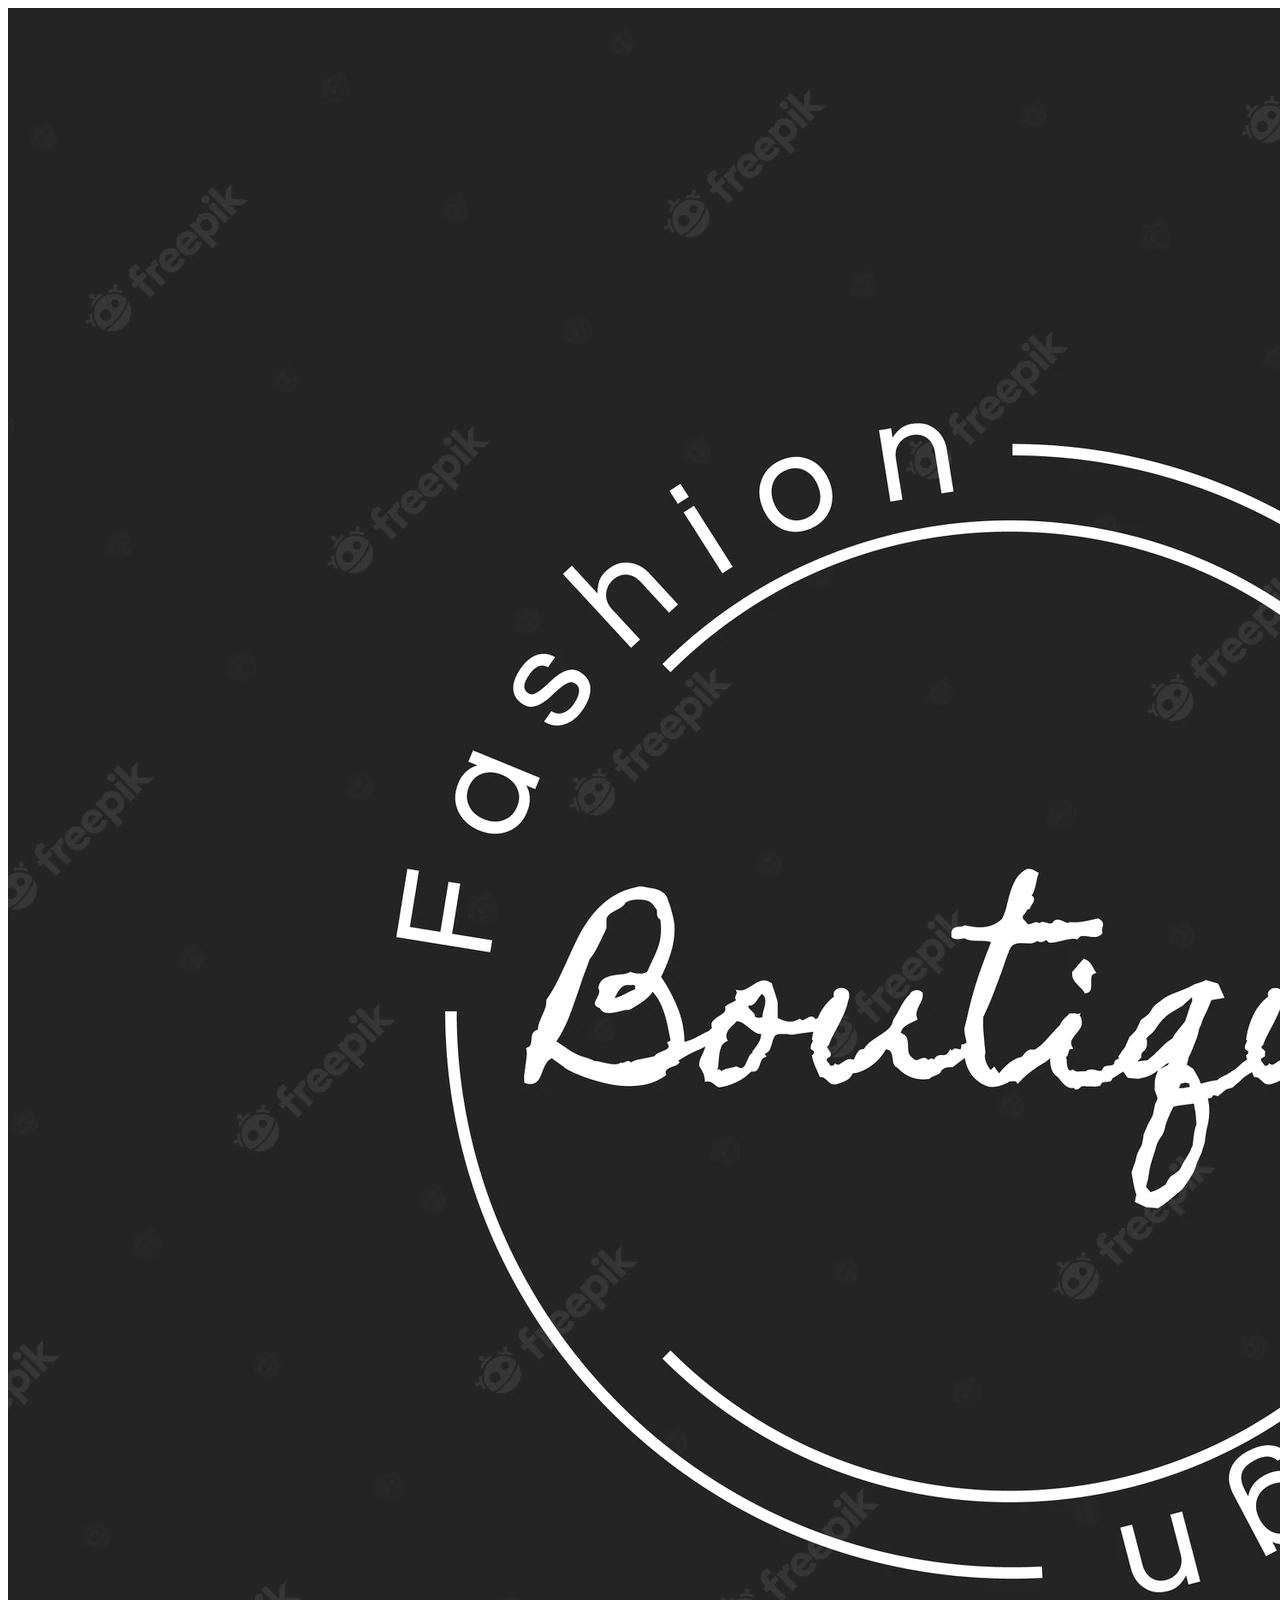
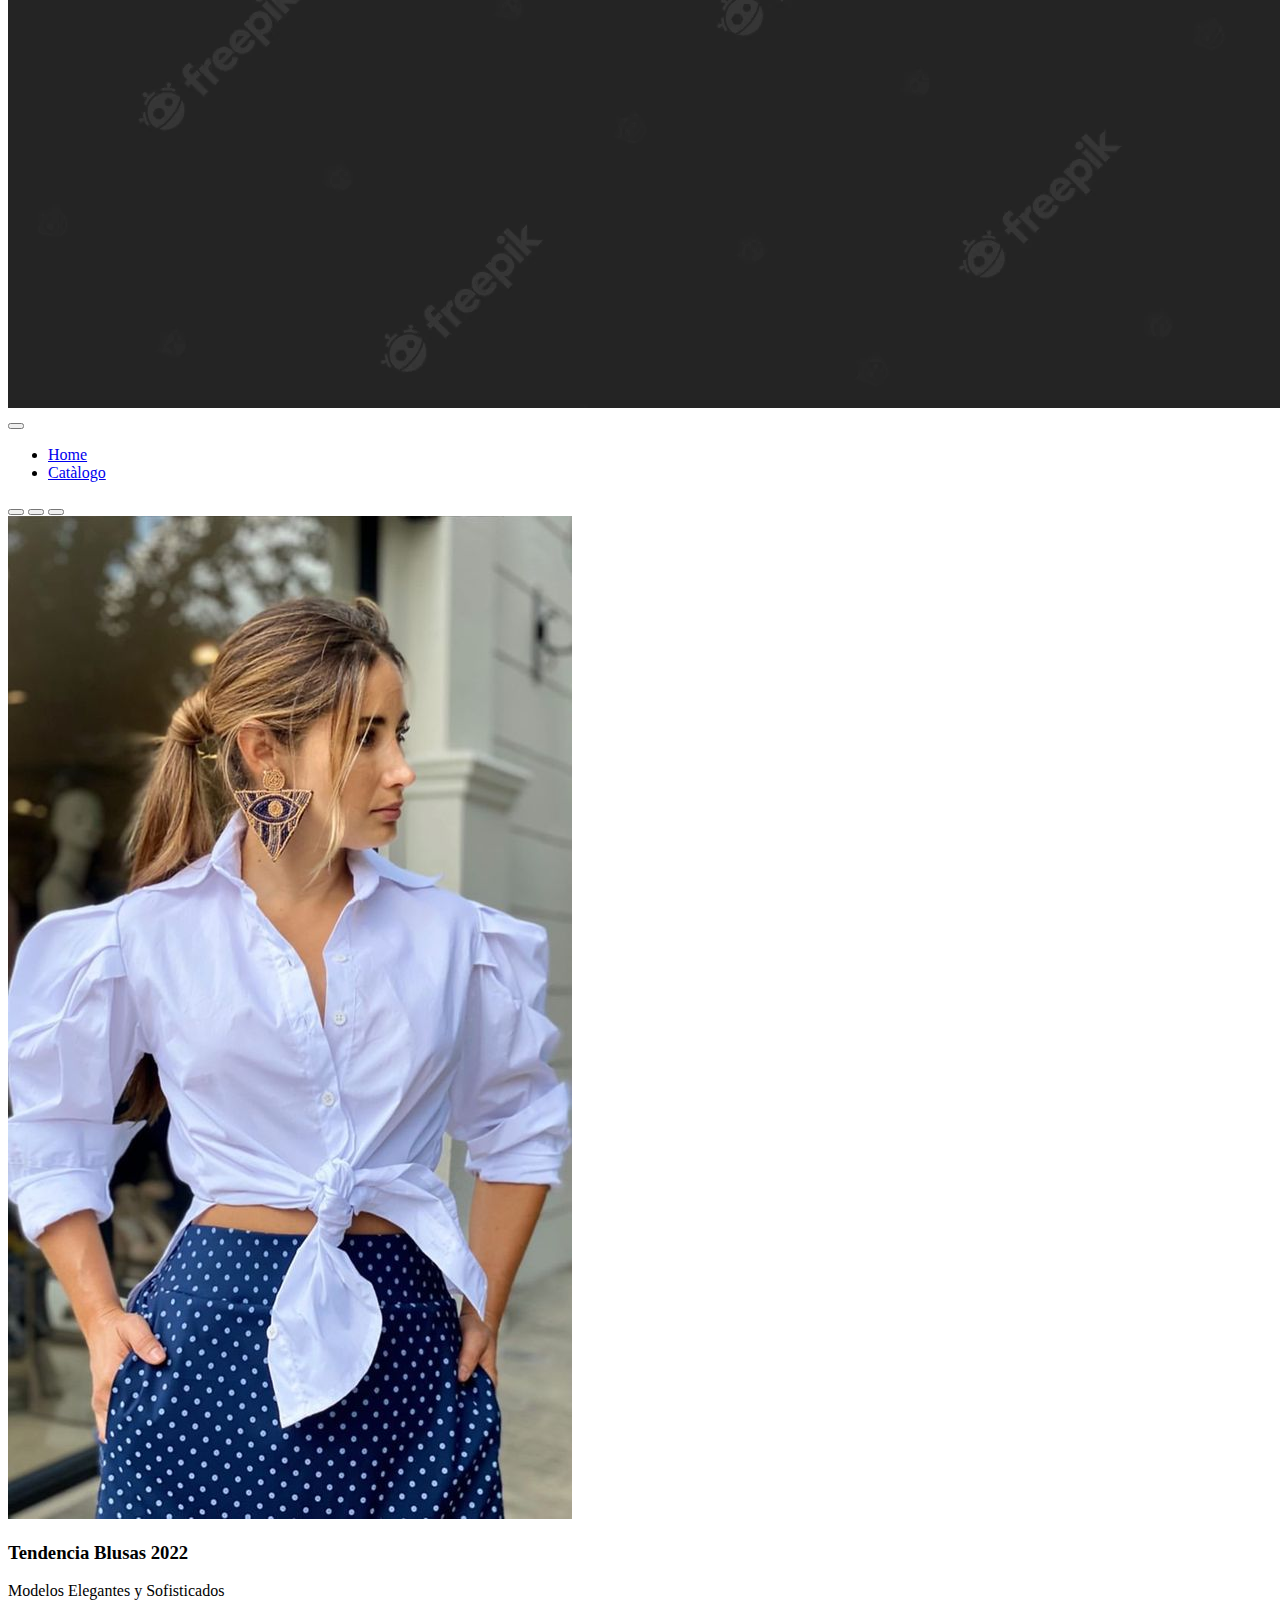
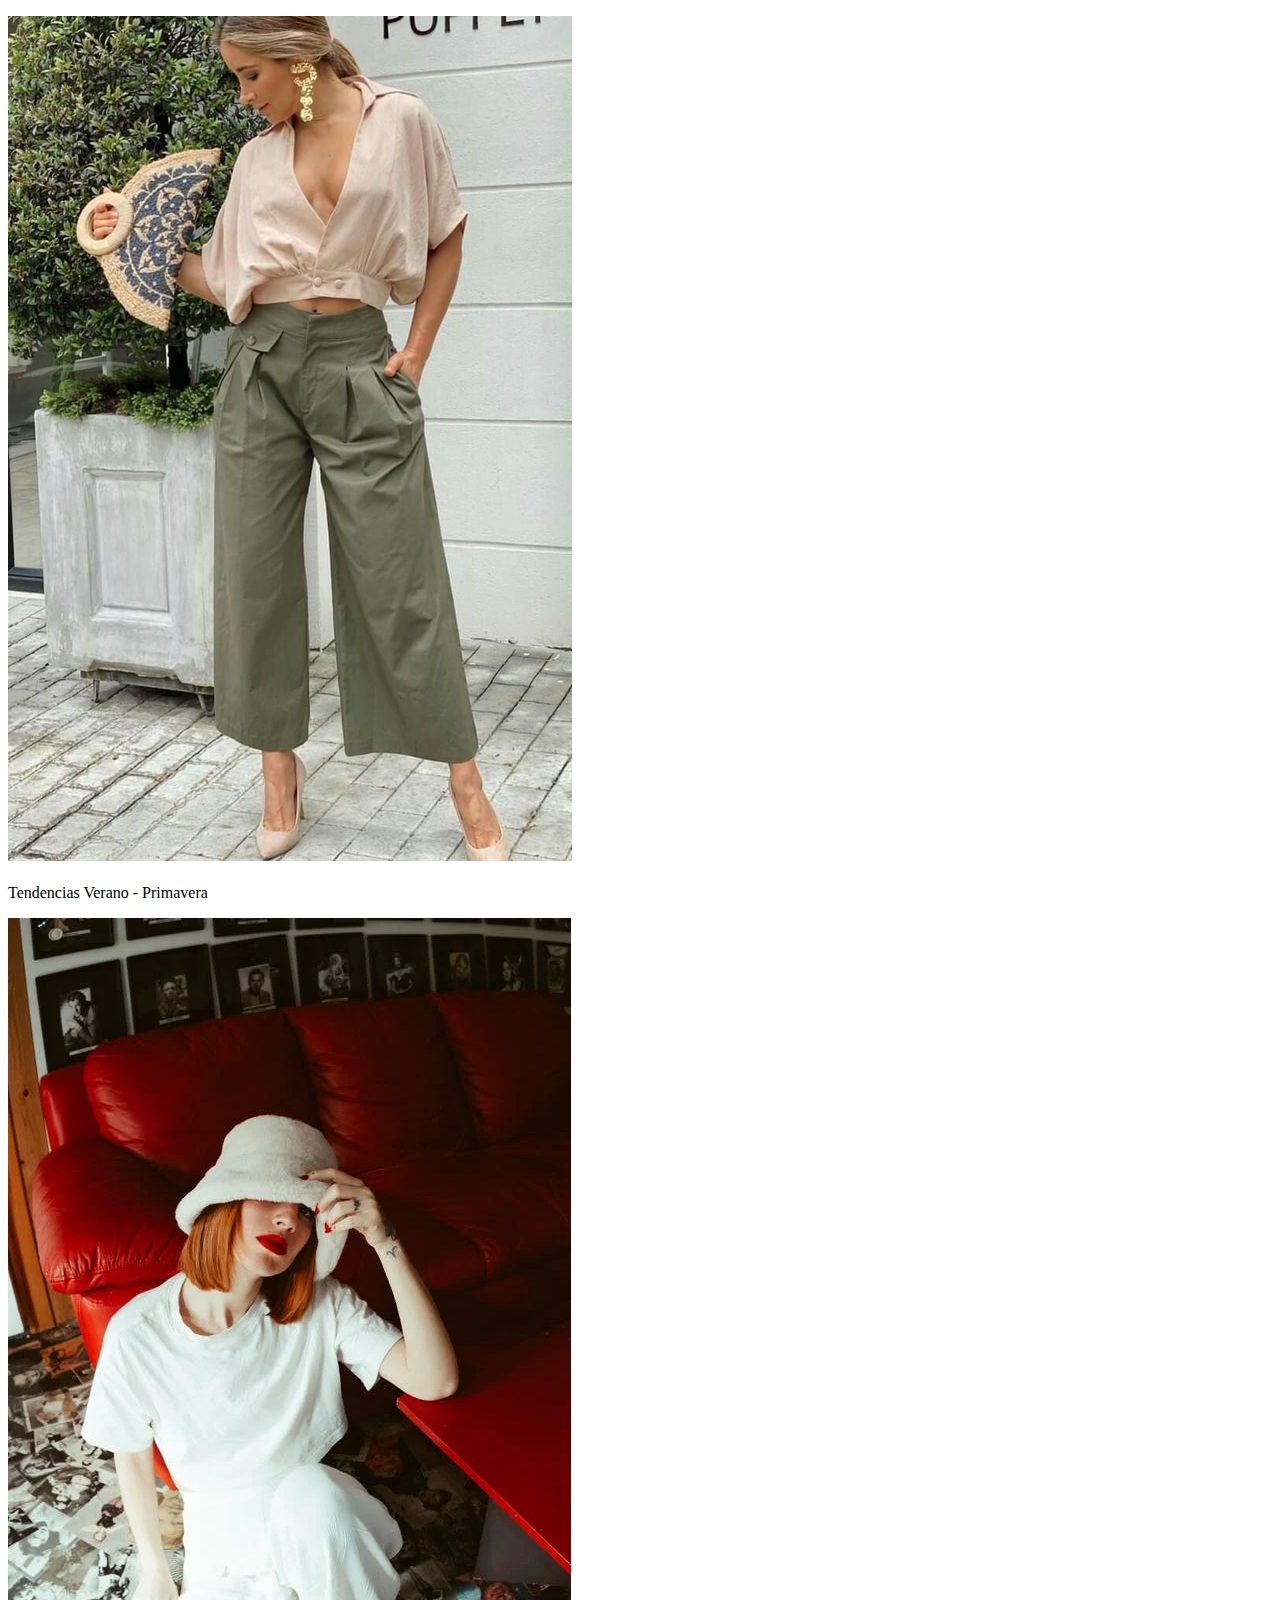
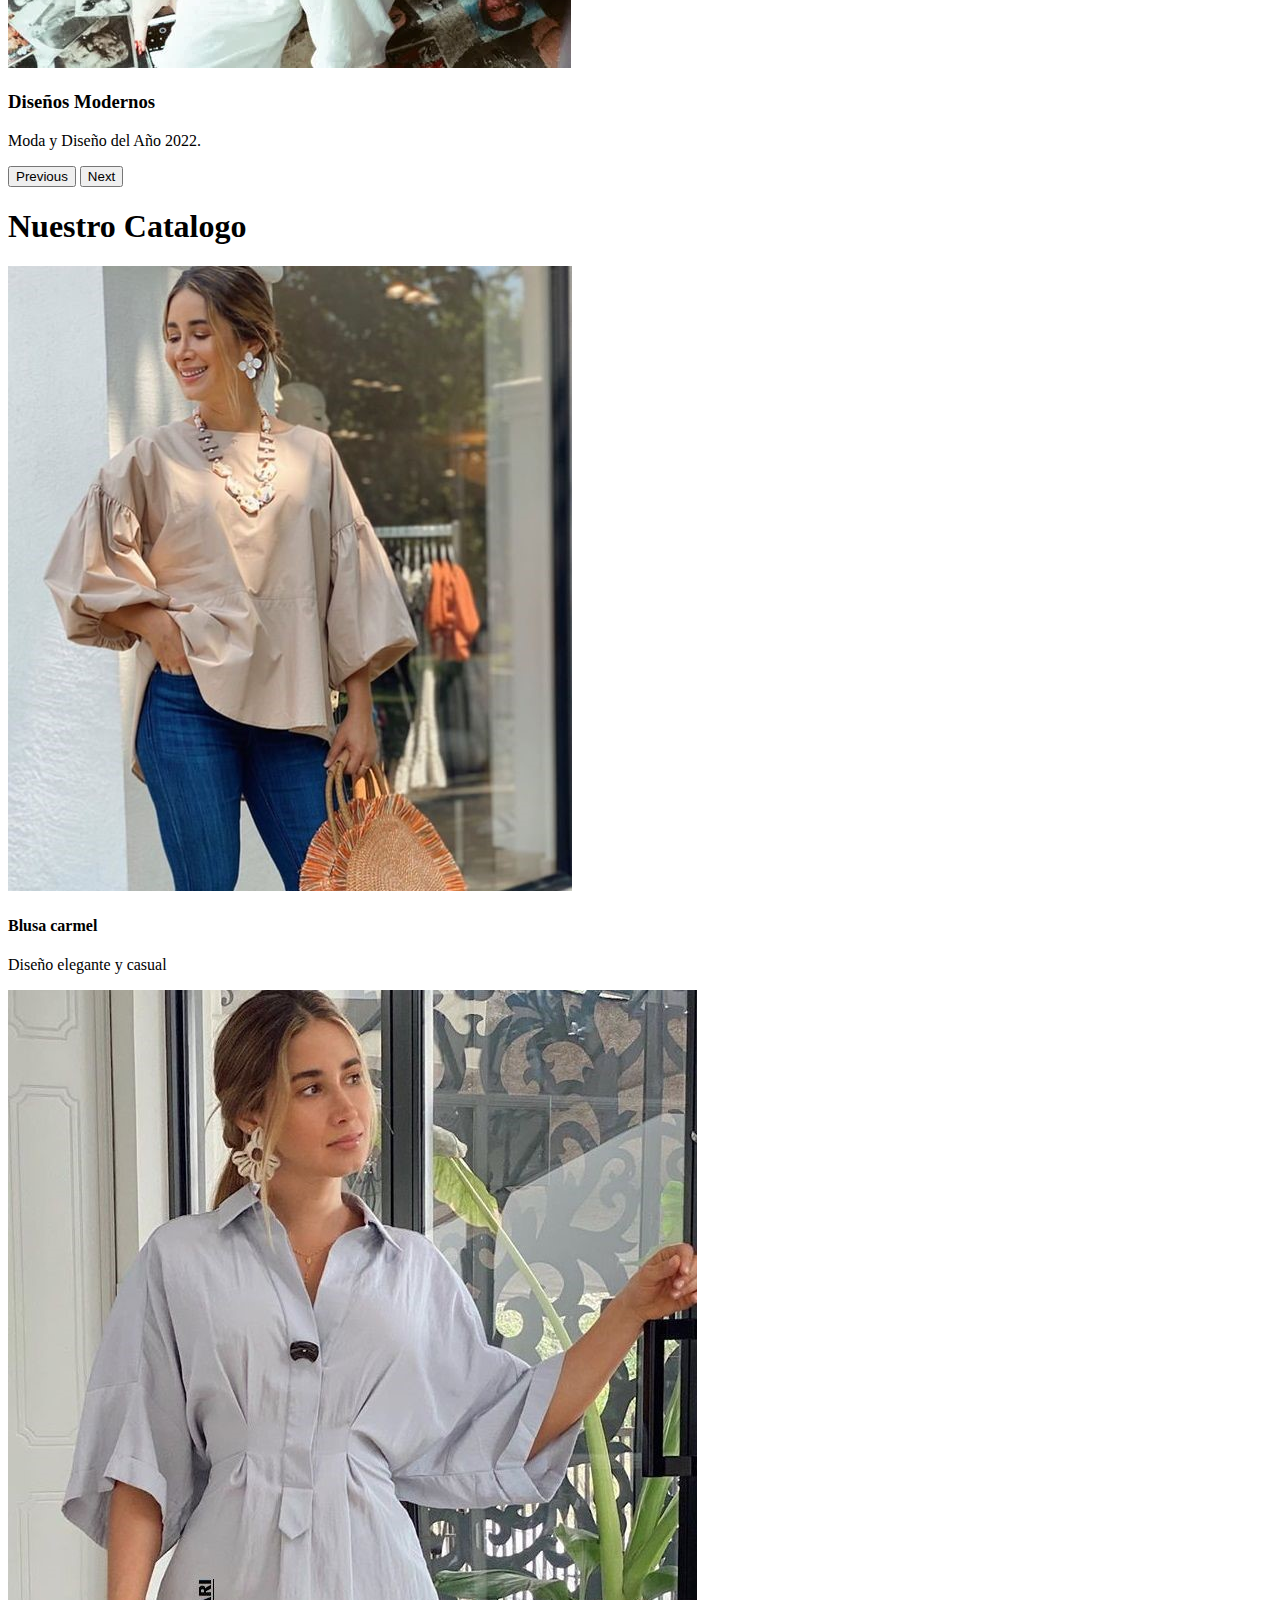
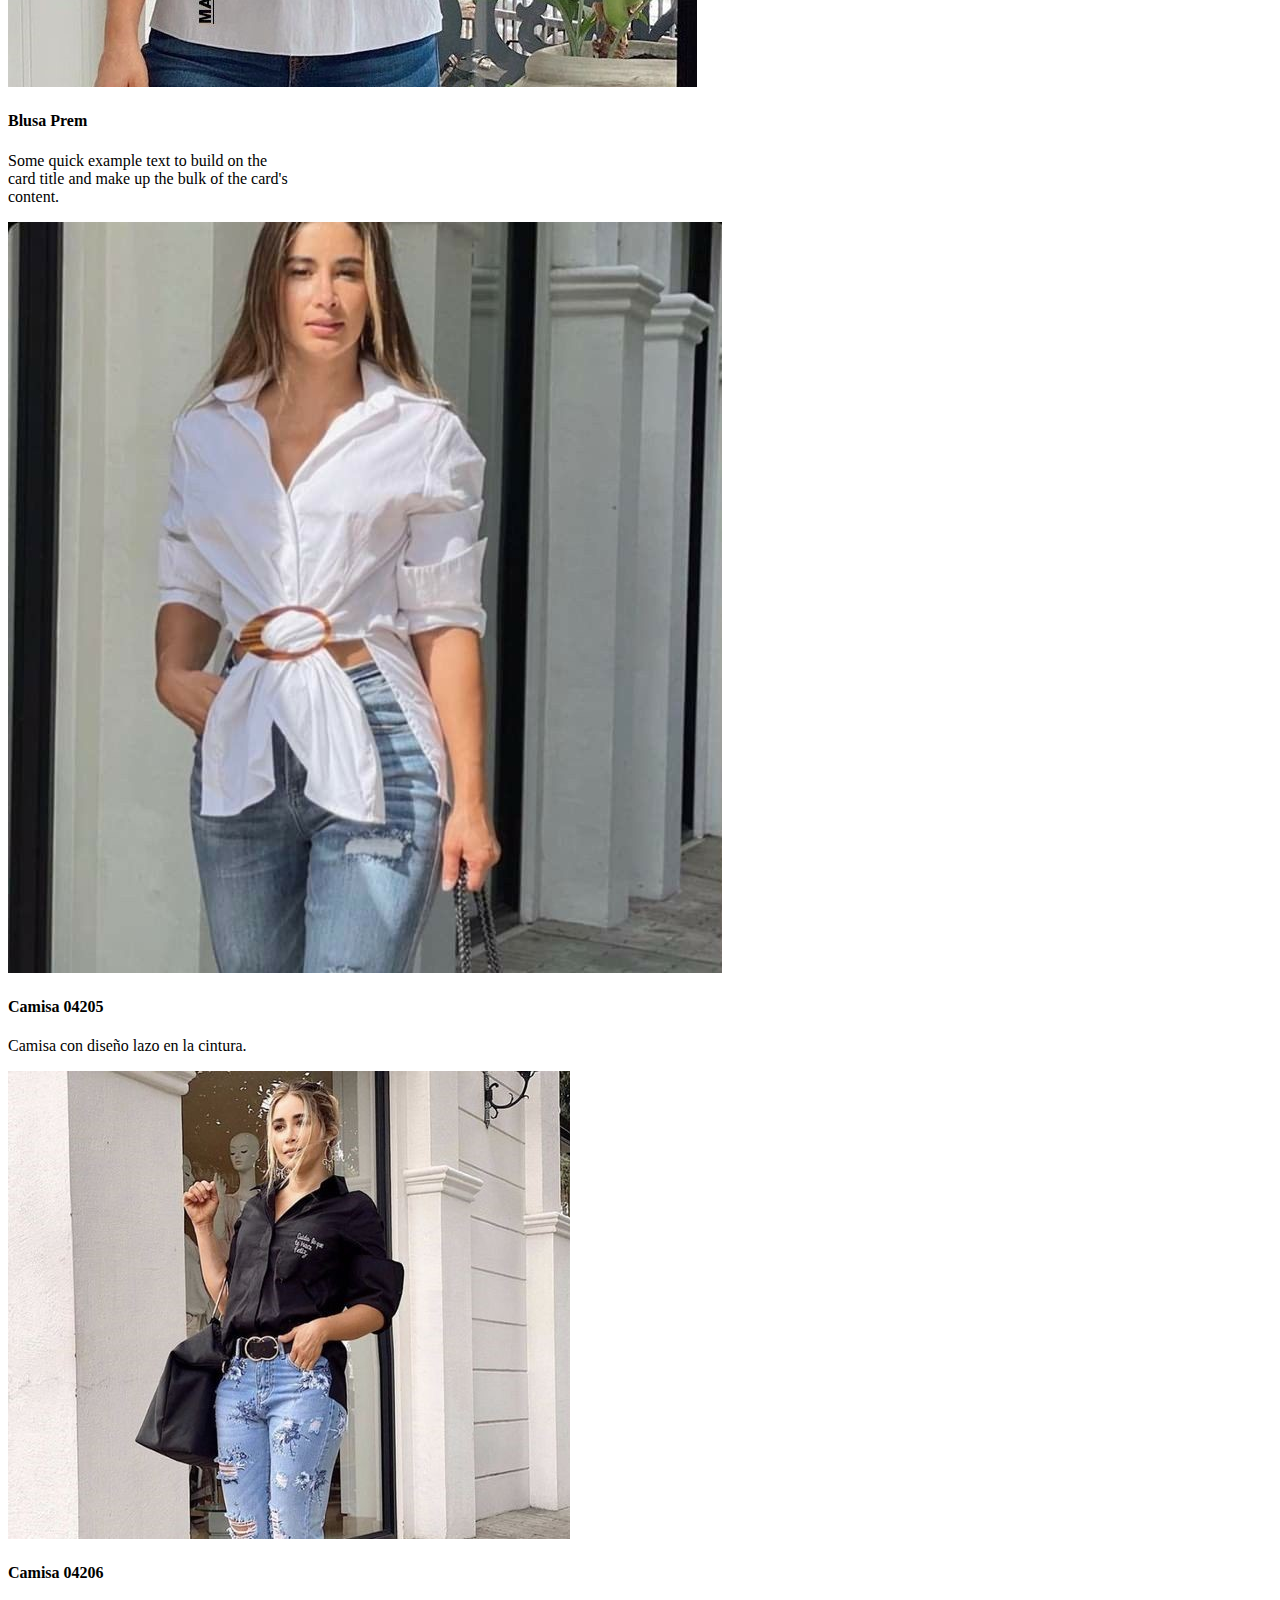
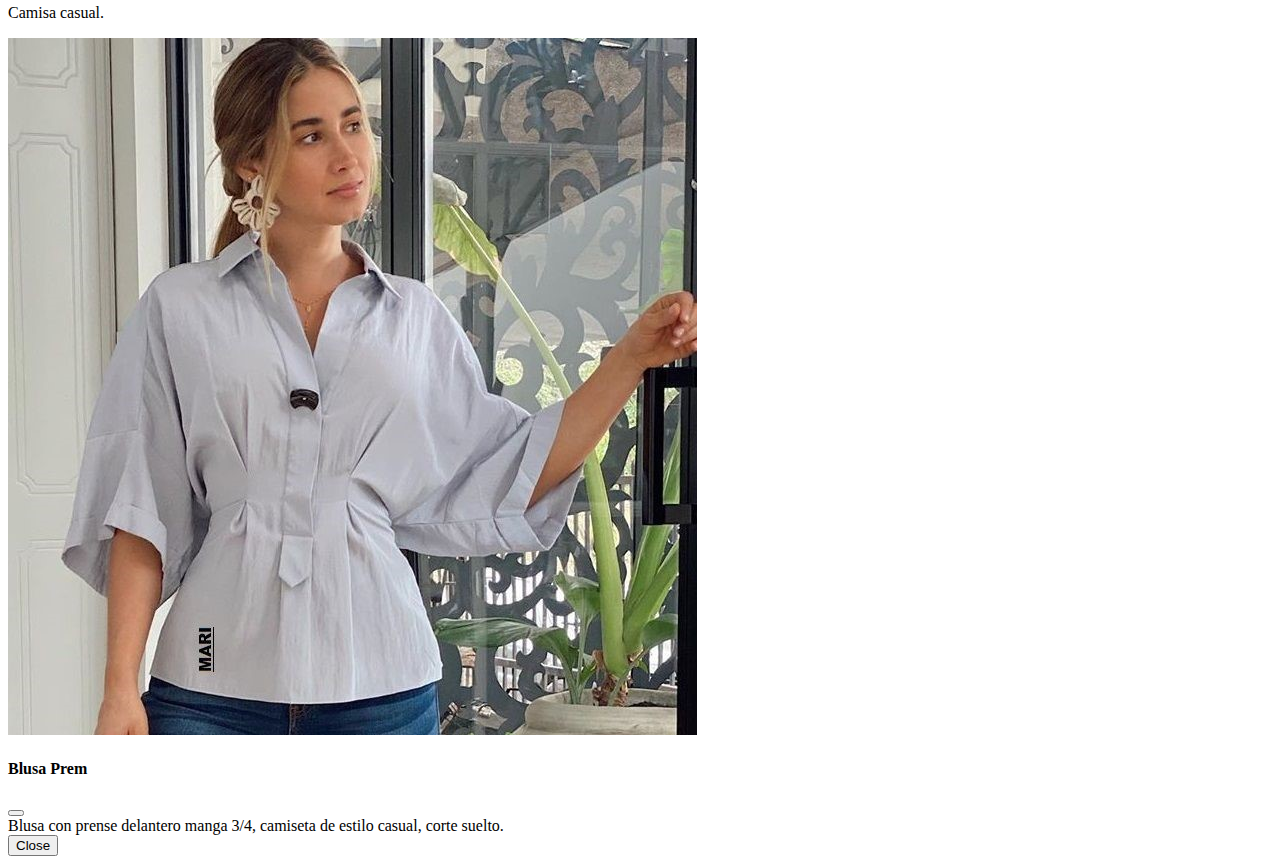
==== commit ce0922ed: "Se crea tabla image1 / Modal image2" ====
--- a/index.html
+++ b/index.html
@@ -1,168 +1,225 @@
-<!doctype html>
+<!DOCTYPE html>
 <html lang="en">
   <head>
-    <meta charset="utf-8">
-    <meta name="viewport" content="width=device-width, initial-scale=1">
+    <meta charset="utf-8" />
+    <meta name="viewport" content="width=device-width, initial-scale=1" />
     <title>Bootstrap demo</title>
-    <link href="https://cdn.jsdelivr.net/npm/bootstrap@5.2.0/dist/css/bootstrap.min.css" rel="stylesheet" integrity="sha384-gH2yIJqKdNHPEq0n4Mqa/HGKIhSkIHeL5AyhkYV8i59U5AR6csBvApHHNl/vI1Bx" crossorigin="anonymous">
-
-    <link rel="stylesheet" href="/index.css">
+    <link
+      href="https://cdn.jsdelivr.net/npm/bootstrap@5.2.0/dist/css/bootstrap.min.css"
+      rel="stylesheet"
+      integrity="sha384-gH2yIJqKdNHPEq0n4Mqa/HGKIhSkIHeL5AyhkYV8i59U5AR6csBvApHHNl/vI1Bx"
+      crossorigin="anonymous"
+    />
+
+    <link rel="stylesheet" type="text/css" href="css\bootstrap.min.css" />
+    <link rel="stylesheet" href="css\index.css" />
   </head>
   <body>
-    
-
-  <!-- Header -->
-  <header id="header">
-    <nav class="navbar navbar-expand-lg bg-">
+    <!-- Header -->
+    <header id="header">
+      <nav class="navbar navbar-expand-lg bg-">
         <div class="container-fluid">
-          <img  src="/assets/images/logo.webp" alt="">
-          <button class="navbar-toggler" type="button" data-bs-toggle="collapse" data-bs-target="#navbarSupportedContent" aria-controls="navbarSupportedContent" aria-expanded="false" aria-label="Toggle navigation">
+          <img src="/assets/images/logo.webp" alt="" />
+          <button
+            class="navbar-toggler"
+            type="button"
+            data-bs-toggle="collapse"
+            data-bs-target="#navbarSupportedContent"
+            aria-controls="navbarSupportedContent"
+            aria-expanded="false"
+            aria-label="Toggle navigation"
+          >
             <span class="navbar-toggler-icon"></span>
           </button>
           <div class="collapse navbar-collapse" id="navbarSupportedContent">
-            <ul class="navbar-nav me-auto mb-2 mb-lg-0">
+            <ul class="navbar-nav ml-auto">
               <li class="nav-item">
                 <a class="nav-link active" aria-current="page" href="#">Home</a>
               </li>
               <li class="nav-item">
-                <a class="nav-link" href="#">Link</a>
+                <a class="nav-link" href="#">Catàlogo</a>
               </li>
-              <li class="nav-item dropdown">
-                <a class="nav-link dropdown-toggle" href="#" role="button" data-bs-toggle="dropdown" aria-expanded="false">
-                  Dropdown
-                </a>
-                <ul class="dropdown-menu">
-                  <li><a class="dropdown-item" href="#">Action</a></li>
-                  <li><a class="dropdown-item" href="#">Another action</a></li>
-                  <li><hr class="dropdown-divider"></li>
-                  <li><a class="dropdown-item" href="#">Something else here</a></li>
-                </ul>
-              </li>
-              <li class="nav-item">
-                <a class="nav-link disabled">Disabled</a>
-              </li>
+              
             </ul>
           </div>
         </div>
       </nav>
-  </header>
-  <!-- /Header -->
+    </header>
+    <!-- /Header -->
 
     <!-- Main -->
-    <div id="main">
-    <div id="carousel" class="carousel slide " data-bs-ride="false">
-            <div class="carousel-indicators">
-                <button type="button" data-bs-target="#carouselExampleCaptions" data-bs-slide-to="0" class="active" aria-current="true" aria-label="Slide 1"></button>
-                <button type="button" data-bs-target="#carouselExampleCaptions" data-bs-slide-to="1" aria-label="Slide 2"></button>
-                <button type="button" data-bs-target="#carouselExampleCaptions" data-bs-slide-to="2" aria-label="Slide 3"></button>
-            </div>
-            <div class="carousel-inner">
-                <div class="carousel-item active ">
-                <img src="/assets/images/blusa2.jpg" class="d-block w-100" alt="...">
-                <div class="carousel-caption d-none d-md-block">
-                    <h3>Tendencia Blusas 2022</h3>
-                    <p>Modelos Elegantes y Sofisticados</p>
-                </div>
-            </div>
-            <div class="carousel-item">
-                <img src="/assets/images/blusa3.jpg" class="d-block w-100" alt="...">
-                <div class="carousel-caption d-none d-md-block">
-                    <h3></h3>
-                    <p>Tendencias Verano - Primavera</p>
-                </div>
-            </div>
-                <div class="carousel-item">
-                    <img src="/assets/images/blusa1.webp" class="d-block w-100" alt="...">
-                <div class="carousel-caption d-none d-md-block">
-                    <h3>Diseños  Modernos</h3>
-                    <p>Moda y Diseño del Año 2022.</p>
-                </div>
-            </div>
-        </div>
-            <button class="carousel-control-prev" type="button" data-bs-target="#carouselExampleCaptions" data-bs-slide="prev">
-                <span class="carousel-control-prev-icon" aria-hidden="true"></span>
-                <span class="visually-hidden">Previous</span>
-            </button>
-            <button class="carousel-control-next" type="button" data-bs-target="#carouselExampleCaptions" data-bs-slide="next">
-                <span class="carousel-control-next-icon" aria-hidden="true"></span>
-                <span class="visually-hidden">Next</span>
-            </button>
-        </div>
-    </div>
-        <!-- /Main -->
+
+    <main id="main">
+      <div id="carousel" class="carousel slide" data-bs-ride="false">
+        <div class="carousel-indicators">
+          <button
+            type="button"
+            data-bs-target="#carouselExampleCaptions"
+            data-bs-slide-to="0"
+            class="active"
+            aria-current="true"
+            aria-label="Slide 1"
+          ></button>
+          <button
+            type="button"
+            data-bs-target="#carouselExampleCaptions"
+            data-bs-slide-to="1"
+            aria-label="Slide 2"
+          ></button>
+          <button
+            type="button"
+            data-bs-target="#carouselExampleCaptions"
+            data-bs-slide-to="2"
+            aria-label="Slide 3"
+          ></button>
+        </div>
+        <div class="carousel-inner">
+          <div class="carousel-item active">
+            <img
+              src="/assets/images/blusa2.jpg"
+              class="d-block w-100"
+              alt="..."
+            />
+            <div class="carousel-caption d-none d-md-block">
+              <h3>Tendencia Blusas 2022</h3>
+              <p>Modelos Elegantes y Sofisticados</p>
+            </div>
+          </div>
+          <div class="carousel-item">
+            <img
+              src="/assets/images/blusa3.jpg"
+              class="d-block w-100"
+              alt="..."
+            />
+            <div class="carousel-caption d-none d-md-block">
+              <h3></h3>
+              <p>Tendencias Verano - Primavera</p>
+            </div>
+          </div>
+          <div class="carousel-item">
+            <img
+              src="/assets/images/blusa1.webp"
+              class="d-block w-100"
+              alt="..."
+            />
+            <div class="carousel-caption d-none d-md-block">
+              <h3>Diseños Modernos</h3>
+              <p>Moda y Diseño del Año 2022.</p>
+            </div>
+          </div>
+        </div>
+        <button
+          class="carousel-control-prev"
+          type="button"
+          data-bs-target="#carouselExampleCaptions"
+          data-bs-slide="prev"
+        >
+          <span class="carousel-control-prev-icon" aria-hidden="true"></span>
+          <span class="visually-hidden">Previous</span>
+        </button>
+        <button
+          class="carousel-control-next"
+          type="button"
+          data-bs-target="#carouselExampleCaptions"
+          data-bs-slide="next"
+        >
+          <span class="carousel-control-next-icon" aria-hidden="true"></span>
+          <span class="visually-hidden">Next</span>
+        </button>
+      </div>
+    </main>
+    <!-- /Main -->
 
     <!-- Section -->
     <div class="container">
-        <h1 class="text-center m-4">Nuestro Catalogo</h1>
-        <div class="row">
-            <div class="col-12 col-md-6 col-lg-3 d-flex justify-content-center">
-                <div class="card text-center" style="width: 18rem;">
-                    <img src="/assets/images/catalogo/img2.jpg" class="card-img-top" alt="...">
-                    <div class="card-body">
-                      <h4 class="card-title">Blusa carmel</h4>
-                      <p class="card-text">Diseño elegante y casual</p>
-                      
-                    </div>
-                  </div>
-            </div>
-            <div class="col-12 col-md-6 col-lg-3 d-flex justify-content-center">
-                <div class="card text-center" style="width: 18rem;">
-                    <img src="/assets/images/catalogo/img3.jpg" class="card-img-top" alt="...">
-                    <div class="card-body">
-                      <h4 class="card-title">Blusa Prem</h4>
-                      <p class="card-text">Some quick example text to build on the card title and make up the bulk of the card's content.</p>
-                      
-                    </div>
-                  </div>
-            </div>
-            <div class="col-12 col-md-6 col-lg-3 d-flex justify-content-center">
-                <div class="card text-center" style="width: 18rem;">
-                    <img src="/assets/images/catalogo/img4.jpg" class="card-img-top" alt="...">
-                    <div class="card-body">
-                      <h4 class="card-title">Camisa 04205</h4>
-                      <p class="card-text">Some quick example text to build on the card title and make up the bulk of the card's content.</p>
-                      
-                    </div>
-                  </div>
-            </div>
-            <div class="col-12 col-md-6 col-lg-3 d-flex justify-content-center">
-                <div class="card" style="width: 18rem;">
-                    <img src="/assets/images/catalogo/img5.jpg" class="card-img-top" alt="...">
-                    <div class="card-body">
-                      <h4 class="card-title">Camisa 04206</h4>
-                      <p class="card-text">Some quick example text to build on the card title and make up the bulk of the card's content.</p>
-                      
-                    </div>
-                  </div>
-            </div>
-        </div>
+      <h1 class="text-center m-4">Nuestro Catalogo</h1>
+      <div class="row">
+        <div class="col-12 col-md-6 col-lg-3 d-flex justify-content-center border-navbar">
+          <div class="card text-center border border-5" style="width: 18rem">
+            <a href="/table.html">
+                <img
+              src="/assets/images/catalogo/img2.jpg"
+              class="card-img-top"
+              alt="Blusa-carmel"
+            /></a>
+            <div class="card-body">
+              <h4 class="card-title">Blusa carmel</h4>
+              <p class="card-text">Diseño elegante y casual</p>
+            </div>
+          </div>
+        </div>
+        <div class="col-12 col-md-6 col-lg-3 d-flex justify-content-center">
+          <div class="card text-center border border-5" style="width: 18rem">
+            <a href="#" data-bs-toggle="modal" data-bs-target="#modalImage1">
+            <img
+              src="/assets/images/catalogo/img3.jpg"
+              class="card-img-top"
+              alt="Blusa Prem"
+            /></a>
+            <div class="card-body">
+              <h4 class="card-title">Blusa Prem</h4>
+              <p class="card-text">
+                Some quick example text to build on the card title and make up
+                the bulk of the card's content.
+              </p>
+            </div>
+          </div>
+        </div>
+        <div class="col-12 col-md-6 col-lg-3 d-flex justify-content-center">
+          <div class="card text-center border border-5" style="width: 18rem">
+            <img
+              src="/assets/images/catalogo/img4.jpg"
+              class="card-img-top"
+              alt="Camisa 04205"
+            />
+            <div class="card-body">
+              <h4 class="card-title">Camisa 04205</h4>
+              <p class="card-text">
+                Camisa con diseño lazo en la cintura.
+              </p>
+            </div>
+          </div>
+        </div>
+        <div class="col-12 col-md-6 col-lg-3 d-flex justify-content-center">
+          <div class="card text-center border border-5" style="width: 18rem">
+            <img
+              src="/assets/images/catalogo/img5.jpg"
+              class="card-img-top"
+              alt="Camisa04206"
+            />
+            <div class="card-body">
+              <h4 class="card-title">Camisa 04206</h4>
+              <p class="card-text">
+                Camisa casual.
+              </p>
+            </div>
+          </div>
+        </div>
+      </div>
     </div>
     <!-- /Section -->
+
+    <!-- Modal -->
+<div class="modal fade" id="modalImage1" tabindex="-1" aria-labelledby="exampleModalLabel" aria-hidden="true">
+  <div class="modal-dialog">
+    <div class="modal-content">
+        <img src="/assets/images/catalogo/img3.jpg" alt="" >
+      <div class="modal-header">
+        <h4 class="modal-title" id="exampleModalLabel">Blusa Prem</h4>
+        <button type="button" class="btn-close" data-bs-dismiss="modal" aria-label="Close"></button>
+      </div>
+      <div class="modal-body">
+        Blusa con prense delantero manga 3/4, camiseta de estilo casual, corte suelto.
+      </div>
+      <div class="modal-footer">
+        <button type="button" class="btn btn-secondary" data-bs-dismiss="modal">Close</button>
         
-        
-
-
-
-
-   <!-- Optional JavaScript; choose one of the two! -->
-
-    <!-- Option 1: jQuery and Bootstrap Bundle (includes Popper) -->
-    <script
-      src="https://cdn.jsdelivr.net/npm/jquery@3.5.1/dist/jquery.slim.min.js"
-      integrity="sha384-DfXdz2htPH0lsSSs5nCTpuj/zy4C+OGpamoFVy38MVBnE+IbbVYUew+OrCXaRkfj"
-      crossorigin="anonymous"
-    ></script>
-    <script
-      src="https://cdn.jsdelivr.net/npm/bootstrap@4.6.2/dist/js/bootstrap.bundle.min.js"
-      integrity="sha384-Fy6S3B9q64WdZWQUiU+q4/2Lc9npb8tCaSX9FK7E8HnRr0Jz8D6OP9dO5Vg3Q9ct"
-      crossorigin="anonymous"
-    ></script>
-
-    <!-- Option 2: Separate Popper and Bootstrap JS -->
-    <!--
-    <script src="https://cdn.jsdelivr.net/npm/jquery@3.5.1/dist/jquery.slim.min.js" integrity="sha384-DfXdz2htPH0lsSSs5nCTpuj/zy4C+OGpamoFVy38MVBnE+IbbVYUew+OrCXaRkfj" crossorigin="anonymous"></script>
-    <script src="https://cdn.jsdelivr.net/npm/popper.js@1.16.1/dist/umd/popper.min.js" integrity="sha384-9/reFTGAW83EW2RDu2S0VKaIzap3H66lZH81PoYlFhbGU+6BZp6G7niu735Sk7lN" crossorigin="anonymous"></script>
-    <script src="https://cdn.jsdelivr.net/npm/bootstrap@4.6.2/dist/js/bootstrap.min.js" integrity="sha384-+sLIOodYLS7CIrQpBjl+C7nPvqq+FbNUBDunl/OZv93DB7Ln/533i8e/mZXLi/P+" crossorigin="anonymous"></script>
-    -->
+      </div>
+    </div>
+  </div>
+</div>
+
+    <script src="js\bootstrap.min.js"></script>
+    <script src="js\bootstrap.bundle.min.js"></script>
   </body>
-</html>+</html>
